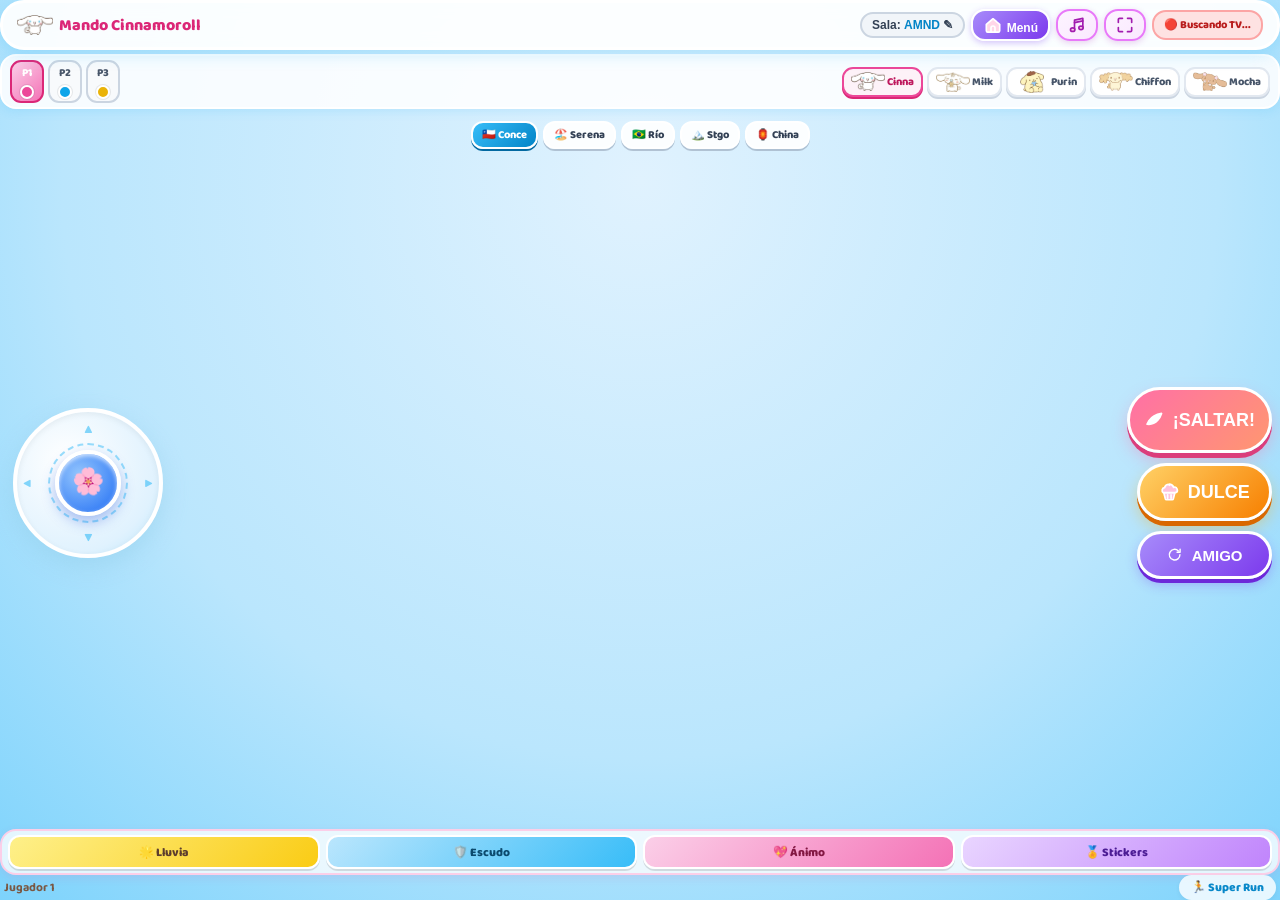
==== controller.html @ 6ce541fe "feat(v37): beach & spa rooms + combinable kitchen recipes in Cinnamoroll World, 3-player flight co-o" ====
<!DOCTYPE html>
<html lang="es">
<head>
  <meta charset="UTF-8" />
  <meta name="viewport" content="width=device-width, initial-scale=1.0, maximum-scale=1.0, user-scalable=no, viewport-fit=cover" />
  <meta name="apple-mobile-web-app-capable" content="yes" />
  <meta name="apple-mobile-web-app-status-bar-style" content="black-translucent" />
  <meta name="theme-color" content="#b3e5fc" />
  <title>Mando Cinnamoroll · Cinnamoroll Land</title>
  <link rel="preconnect" href="https://fonts.googleapis.com" />
  <link rel="preconnect" href="https://fonts.gstatic.com" crossorigin />
  <link href="https://fonts.googleapis.com/css2?family=Baloo+2:wght@600;700;800&family=Nunito:wght@700;800;900&display=swap" rel="stylesheet" />
  <style>
    * {
      box-sizing: border-box;
      margin: 0; padding: 0;
      user-select: none;
      -webkit-user-select: none;
      -webkit-touch-callout: none;
      -webkit-tap-highlight-color: transparent;
    }
    html, body {
      width: 100%; height: 100%;
      overflow: hidden;
      background: radial-gradient(circle at 50% 20%, #e0f2fe 0%, #bae6fd 60%, #7dd3fc 100%);
      font-family: "Baloo 2", "Nunito", system-ui, sans-serif;
      touch-action: none;
    }
    .controller-container {
      width: 100%; height: 100%;
      display: flex; flex-direction: column;
      justify-content: space-between;
      padding: env(safe-area-inset-top, 8px) env(safe-area-inset-right, 12px) env(safe-area-inset-bottom, 8px) env(safe-area-inset-left, 12px);
    }

    /* Header */
    .controller-header {
      display: flex; justify-content: space-between; align-items: center;
      background: rgba(255, 255, 255, 0.92);
      border: 3px solid #ffffff; border-radius: 24px;
      padding: 6px 14px;
      box-shadow: 0 4px 16px rgba(56, 189, 248, 0.25);
      backdrop-filter: blur(8px);
      z-index: 10;
    }
    .brand-title {
      font-size: 16px; font-weight: 800; color: #db2777;
      display: flex; align-items: center; gap: 6px;
    }
    .header-actions {
      display: flex; align-items: center; gap: 6px;
    }
    .room-badge-btn {
      background: #f1f5f9; border: 2px solid #cbd5e1; border-radius: 14px;
      padding: 4px 10px; font-size: 12px; font-weight: 800; color: #334155;
      cursor: pointer;
    }
    .room-badge-btn strong { color: #0284c7; }
    .btn-nav-home {
      background: linear-gradient(135deg, #a78bfa 0%, #7c3aed 100%);
      border: 2px solid #ffffff; border-radius: 14px;
      padding: 4px 10px; font-size: 12px; font-weight: 800; color: #ffffff;
      box-shadow: 0 2px 6px rgba(124, 58, 237, 0.3);
      cursor: pointer;
    }
    .btn-nav-home:active { transform: scale(0.95); }
    .btn-nav-fullscreen {
      background: linear-gradient(135deg, #fdf4ff 0%, #fae8ff 100%);
      border: 2px solid #e879f9; border-radius: 14px;
      padding: 4px 9px; font-size: 13px; font-weight: 800; color: #a21caf;
      box-shadow: 0 2px 6px rgba(162, 28, 175, 0.2);
      cursor: pointer; display: flex; align-items: center; justify-content: center;
      transition: transform 0.1s;
    }
    .btn-nav-fullscreen:active { transform: scale(0.95); }
    .btn-nav-fullscreen.active-fullscreen {
      background: linear-gradient(135deg, #dcfce7 0%, #bbf7d0 100%);
      border-color: #86efac; color: #15803d;
      box-shadow: 0 2px 6px rgba(22, 101, 52, 0.2);
    }
    .status-badge {
      font-size: 11px; font-weight: 800; border-radius: 14px;
      padding: 4px 10px; display: flex; align-items: center; gap: 4px;
      cursor: pointer;
    }
    .status-badge.connected {
      background: #dcfce7; color: #15803d; border: 2px solid #86efac;
    }
    .status-badge.connecting {
      background: #fef9c3; color: #854d0e; border: 2px solid #fde047;
    }

    @media (max-width: 520px) {
      .controller-header { padding: 4px 8px; border-radius: 18px; }
      .brand-title { font-size: 13px; }
      .brand-title .brand-long-name { display: none; }
      .header-actions { gap: 4px; }
      .room-badge-btn { padding: 3px 6px; font-size: 11px; }
      .btn-nav-home { padding: 3px 7px; font-size: 11px; }
      .btn-nav-fullscreen { padding: 3px 8px; font-size: 13px; }
      .status-badge { padding: 3px 7px; font-size: 10px; }
    }
    .status-badge.disconnected {
      background: #fee2e2; color: #b91c1c; border: 2px solid #fca5a5;
    }

    /* Escenario Dinámico */
    .gamepad-dynamic-stage {
      flex: 1;
      position: relative;
      width: 100%;
      margin: 8px 0;
      display: flex; justify-content: center; align-items: center;
      overflow: hidden;
    }

    /* 1. MODO ACCIÓN (Joystick + Botones) */
    .layout-action {
      width: 100%; height: 100%;
      display: flex; justify-content: space-between; align-items: center;
      padding: 0 10px;
    }
    .joystick-zone {
      width: 160px; height: 160px;
      position: relative;
      display: flex; justify-content: center; align-items: center;
      touch-action: none;
    }
    .joystick-base {
      width: 150px; height: 150px;
      border-radius: 50%;
      background: radial-gradient(circle at 35% 35%, #ffffff 0%, #e0f2fe 70%, #bae6fd 100%);
      border: 4px solid #ffffff;
      box-shadow: 0 8px 24px rgba(142, 202, 230, 0.45), inset 0 2px 6px rgba(0,0,0,0.06);
      position: relative;
      display: flex; justify-content: center; align-items: center;
    }
    .joystick-guide-ring {
      width: 80px; height: 80px;
      border-radius: 50%;
      border: 2px dashed rgba(56, 189, 248, 0.5);
      position: absolute; pointer-events: none;
    }
    .joystick-arrows-hint {
      position: absolute; inset: 6px;
      pointer-events: none; display: flex;
      justify-content: space-between; align-items: center;
      font-size: 14px; color: #38bdf8; opacity: 0.6;
    }
    .joystick-arrows-hint.vertical { flex-direction: column; }
    .joystick-knob {
      width: 66px; height: 66px;
      border-radius: 50%;
      background: radial-gradient(circle at 35% 35%, #93c5fd 0%, #3b82f6 75%, #1d4ed8 100%);
      border: 4px solid #ffffff;
      box-shadow: 0 6px 14px rgba(29, 78, 216, 0.35), inset 0 2px 4px rgba(255,255,255,0.7);
      display: flex; justify-content: center; align-items: center;
      font-size: 26px; color: #ffffff;
      position: absolute;
      transform: translate(0px, 0px);
      pointer-events: none;
      will-change: transform;
    }
    .joystick-knob.active {
      box-shadow: 0 2px 6px rgba(29, 78, 216, 0.5), inset 0 1px 3px rgba(255,255,255,0.9);
      background: radial-gradient(circle at 35% 35%, #60a5fa 0%, #2563eb 80%, #1e40af 100%);
    }

    /* Botones de acción */
    .action-buttons-cluster {
      display: flex; flex-direction: column;
      gap: 10px; align-items: flex-end;
    }
    .btn-action-hero {
      width: 145px; height: 66px;
      border-radius: 33px; border: 3.5px solid #ffffff;
      display: flex; align-items: center; justify-content: center;
      gap: 8px; font-size: 18px; font-weight: 800; color: #ffffff;
      cursor: pointer; touch-action: none;
      transition: transform 0.06s;
    }
    .btn-action-hero:active, .btn-action-hero.pressed {
      transform: scale(0.93) translateY(3px);
    }
    .btn-jump-action {
      background: linear-gradient(135deg, #ff70a6 0%, #ff9770 100%);
      box-shadow: 0 5px 0 #db3e7c, 0 8px 16px rgba(255, 112, 166, 0.35);
    }
    .btn-jump-action:active, .btn-jump-action.pressed {
      box-shadow: 0 1px 0 #db3e7c;
    }
    .btn-treat-action {
      background: linear-gradient(135deg, #ffd166 0%, #f77f00 100%);
      box-shadow: 0 5px 0 #d96800, 0 8px 16px rgba(255, 170, 0, 0.35);
      width: 135px; height: 58px;
    }
    .btn-treat-action:active, .btn-treat-action.pressed {
      box-shadow: 0 1px 0 #d96800;
    }
    .btn-switch-hero-action {
      background: linear-gradient(135deg, #a78bfa 0%, #7c3aed 100%);
      box-shadow: 0 4px 0 #6d28d9, 0 6px 12px rgba(124, 58, 237, 0.3);
      width: 135px; height: 48px; font-size: 15px;
    }
    .btn-switch-hero-action:active, .btn-switch-hero-action.pressed {
      box-shadow: 0 1px 0 #6d28d9;
    }

    /* 2. MODO MATEMÁTICAS */
    .layout-math {
      width: 100%; height: 100%;
      display: flex; flex-direction: column;
      justify-content: space-around; align-items: center;
      gap: 8px;
    }
    .math-companion-header {
      background: rgba(255, 255, 255, 0.95);
      border: 3px solid #ffb6d2; border-radius: 20px;
      padding: 6px 18px; text-align: center;
      box-shadow: 0 4px 12px rgba(232, 103, 159, 0.2);
      width: 100%; max-width: 380px;
    }
    .math-companion-q {
      font-size: 18px; font-weight: 800; color: #5d4037;
    }
    .math-companion-hint {
      font-size: 12px; font-weight: 700; color: #db2777;
    }
    .math-companion-grid {
      display: flex; gap: 14px; justify-content: center;
      width: 100%; max-width: 420px;
    }
    .btn-math-remote {
      flex: 1; max-width: 110px; height: 96px;
      background: #ffffff; border: 4px solid #b3e5fc; border-radius: 24px;
      display: flex; flex-direction: column; align-items: center; justify-content: center;
      cursor: pointer; touch-action: none;
      box-shadow: 0 6px 0 #81d4fa, 0 8px 16px rgba(129, 212, 250, 0.3);
      transition: transform 0.08s, background-color 0.15s, border-color 0.15s;
    }
    .btn-math-remote:active, .btn-math-remote.pressed {
      transform: scale(0.93) translateY(4px);
      box-shadow: 0 1px 0 #81d4fa;
      background: #e0f2fe;
    }
    .math-remote-num {
      font-size: 40px; font-weight: 800; color: #0288d1; line-height: 1;
    }
    .math-remote-icon {
      font-size: 16px; margin-top: 2px;
    }

    /* 3. MODO HUB */
    .layout-hub {
      width: 100%; height: 100%;
      display: flex; flex-direction: column; justify-content: center; align-items: center;
      gap: 10px;
    }
    .hub-companion-title {
      font-size: 16px; font-weight: 800; color: #47689e; text-align: center;
    }
    .hub-companion-grid {
      display: grid; grid-template-columns: repeat(4, 1fr);
      gap: 8px; width: 100%; max-width: 440px;
    }
    .btn-hub-remote {
      background: #ffffff; border: 2.5px solid #cbd5e1; border-radius: 16px;
      padding: 8px 4px; display: flex; flex-direction: column; align-items: center; justify-content: center;
      gap: 4px; cursor: pointer; box-shadow: 0 3px 0 #94a3b8;
      transition: transform 0.08s;
    }
    .btn-hub-remote:active {
      transform: translateY(2px); box-shadow: 0 1px 0 #94a3b8;
    }
    .btn-hub-remote { padding: 6px 6px 8px; border: 3px solid #ffffff; border-radius: 20px; box-shadow: 0 4px 0 rgba(107,143,199,0.35), 0 8px 16px rgba(75,95,143,0.12); }
    .btn-hub-remote:active { box-shadow: 0 1px 0 rgba(107,143,199,0.35); }
    .hub-pic {
      position: relative; width: 100%; aspect-ratio: 16 / 10; border-radius: 14px;
      background: radial-gradient(rgba(255,255,255,0.45) 2px, transparent 2.5px) 0 0 / 14px 14px, var(--g);
      display: flex; align-items: flex-end; justify-content: center; overflow: hidden;
    }
    .hub-art { height: 86%; width: auto; max-width: 92%; object-fit: contain; filter: drop-shadow(0 4px 5px rgba(75,95,143,0.22)); }
    .hub-art-photo { height: 78%; margin-bottom: 8%; border-radius: 8px; border: 3px solid #fff; transform: rotate(-4deg); }
    .hub-badge {
      position: absolute; top: 5px; left: 5px; font-size: 18px; color: #5c3d2e;
      background: rgba(255,255,255,0.92); border-radius: 50%; padding: 4px; box-sizing: content-box;
    }
    .btn-hub-remote .hub-lbl { font-size: 15px; font-weight: 800; color: #47689e; line-height: 1.1; }
    .aw-remote-strip { gap: 10px !important; justify-content: center; }
    .aw-remote-btn {
      width: 58px; height: 58px; border-radius: 50%;
      border: 4px solid #ffffff; background: radial-gradient(circle at 35% 30%, #ffffff, #e0f2fe);
      color: #5c3d2e; font-size: 30px; display: flex; align-items: center; justify-content: center;
      box-shadow: 0 4px 0 rgba(107,143,199,0.4); cursor: pointer;
    }
    .aw-remote-btn:active { transform: translateY(3px); box-shadow: 0 1px 0 rgba(107,143,199,0.4); }
    .aw-remote-btn[data-av-custom] { background: radial-gradient(circle at 35% 30%, #ffffff, #ffd0e6); }
    .aw-remote-btn[data-av-decor] { background: radial-gradient(circle at 35% 30%, #ffffff, #ffe7a8); }
    .hero-pick-img { height: 22px; width: 34px; object-fit: contain; vertical-align: middle; }
    .slot-dot { display: block; width: 14px; height: 14px; border-radius: 50%; margin: 3px auto 0; border: 2px solid #fff; box-shadow: 0 0 0 1px rgba(0,0,0,0.08); }
    .btn-player-slot[data-slot="1"] .slot-dot { background: #ec4899; }
    .btn-player-slot[data-slot="2"] .slot-dot { background: #0ea5e9; }
    .btn-player-slot[data-slot="3"] .slot-dot { background: #eab308; }
    .layout-hub { padding: 0 12px; }
    .brand-mascot { width: 36px; height: 20px; object-fit: contain; vertical-align: middle; }
    .btn-action-hero .ci { font-size: 1.15em; }
    .btn-nav-home .ci, .btn-nav-fullscreen .ci { font-size: 20px; vertical-align: -3px; }

    /* 4. MODO MEMORICE */
    .layout-memory {
      width: 100%; height: 100%;
      display: flex; flex-direction: column; justify-content: space-around; align-items: center;
      gap: 8px;
    }
    .memory-companion-header {
      background: rgba(255, 255, 255, 0.95);
      border: 3px solid #fbcfe8; border-radius: 18px;
      padding: 4px 16px; text-align: center;
      font-size: 14px; font-weight: 800; color: #db2777;
    }
    .memory-remote-grid {
      display: grid; grid-template-columns: repeat(4, 1fr);
      gap: 8px; width: 100%; max-width: 420px;
    }
    .btn-memory-card {
      background: linear-gradient(135deg, #ffffff 0%, #fdf2f8 100%);
      border: 3px solid #f472b6; border-radius: 16px;
      height: 64px; display: flex; flex-direction: column;
      align-items: center; justify-content: center;
      box-shadow: 0 4px 0 #ec4899; cursor: pointer;
      font-size: 18px; font-weight: 800; color: #db2777;
      transition: transform 0.08s;
    }
    .btn-memory-card:active {
      transform: translateY(3px); box-shadow: 0 1px 0 #ec4899;
      background: #fce7f3;
    }
    .btn-memory-restart {
      background: linear-gradient(135deg, #38bdf8 0%, #0284c7 100%);
      border: 2px solid #ffffff; border-radius: 16px;
      padding: 8px 20px; font-size: 14px; font-weight: 800; color: #ffffff;
      box-shadow: 0 3px 0 #0369a1; cursor: pointer;
    }

    /* 5. MODO PUZZLE & DIBUJO & ESCRITURA */
    .layout-panel-actions {
      width: 100%; height: 100%;
      display: flex; flex-direction: column; justify-content: center; align-items: center;
      gap: 12px;
    }
    .panel-companion-header {
      background: rgba(255, 255, 255, 0.95);
      border: 3px solid #e2e8f0; border-radius: 18px;
      padding: 6px 18px; font-size: 15px; font-weight: 800; color: #475569;
      text-align: center; max-width: 380px; width: 100%;
    }
    .panel-buttons-col {
      display: flex; flex-direction: column; gap: 10px;
      width: 100%; max-width: 360px;
    }
    .btn-panel-action {
      height: 58px; border-radius: 20px; border: 3px solid #ffffff;
      display: flex; align-items: center; justify-content: center;
      gap: 8px; font-size: 17px; font-weight: 800; color: #ffffff;
      cursor: pointer; box-shadow: 0 4px 12px rgba(0,0,0,0.15);
      transition: transform 0.08s;
    }
    .btn-panel-action:active { transform: translateY(3px); }
    .btn-panel-primary {
      background: linear-gradient(135deg, #f472b6 0%, #ec4899 100%);
      box-shadow: 0 4px 0 #be185d;
    }
    .btn-panel-secondary {
      background: linear-gradient(135deg, #38bdf8 0%, #0284c7 100%);
      box-shadow: 0 4px 0 #0369a1;
    }
    .btn-panel-amber {
      background: linear-gradient(135deg, #fbbf24 0%, #f59e0b 100%);
      box-shadow: 0 4px 0 #b45309;
    }

    /* Paleta de colores para Dibujo */
    .color-chips-row {
      display: grid; grid-template-columns: repeat(5, 1fr);
      gap: 8px; width: 100%; max-width: 360px;
    }
    .color-chip-btn {
      height: 48px; border-radius: 14px; border: 3px solid #ffffff;
      box-shadow: 0 4px 0 rgba(0,0,0,0.18); cursor: pointer;
      display: flex; align-items: center; justify-content: center;
      font-size: 18px; transition: transform 0.08s;
    }
    .color-chip-btn:active { transform: translateY(2px); box-shadow: 0 1px 0 rgba(0,0,0,0.18); }

    .color-tools-row {
      display: flex; gap: 8px; justify-content: center; width: 100%; max-width: 360px; margin-top: 4px;
    }
    .btn-color-tool {
      flex: 1; height: 42px; border-radius: 14px; border: 2.5px solid #ffffff;
      background: #ffffff; color: #475569; font-size: 13px; font-weight: 800;
      display: flex; align-items: center; justify-content: center; gap: 4px;
      cursor: pointer; box-shadow: 0 3px 0 #cbd5e1; transition: transform 0.08s;
    }
    .btn-color-tool:active { transform: translateY(2px); box-shadow: 0 1px 0 #cbd5e1; }
    .btn-color-tool.active {
      background: #fdf2f8; border-color: #ec4899; color: #db2777; box-shadow: 0 3px 0 #be185d;
    }
    .panel-btn-row {
      display: flex; gap: 8px; width: 100%;
    }
    .panel-btn-row .btn-panel-action {
      flex: 1; height: 50px; font-size: 15px;
    }

    /* Modal de Código de Sala */
    .room-modal-backdrop {
      position: fixed; inset: 0; background: rgba(15, 23, 42, 0.75);
      backdrop-filter: blur(6px); z-index: 100;
      display: flex; align-items: center; justify-content: center;
      padding: 16px;
    }
    .room-modal-card {
      background: #ffffff; border-radius: 28px; border: 4px solid #bae6fd;
      padding: 24px 20px; width: 100%; max-width: 340px; text-align: center;
      box-shadow: 0 16px 36px rgba(14, 165, 233, 0.25);
    }
    .room-modal-title { font-size: 20px; font-weight: 800; color: #0284c7; margin-bottom: 6px; }
    .room-modal-desc { font-size: 13px; font-weight: 700; color: #64748b; margin-bottom: 16px; }
    .room-modal-input {
      width: 100%; height: 56px; border-radius: 18px; border: 3px solid #38bdf8;
      font-size: 28px; font-weight: 900; text-align: center; letter-spacing: 6px;
      color: #0284c7; text-transform: uppercase; margin-bottom: 16px;
      outline: none; font-family: inherit;
    }
    .room-modal-input:focus { border-color: #ec4899; }
    .btn-room-modal-connect {
      width: 100%; height: 52px; border-radius: 22px; border: 3px solid #ffffff;
      background: linear-gradient(135deg, #38bdf8 0%, #0284c7 100%);
      color: #ffffff; font-size: 17px; font-weight: 800; cursor: pointer;
      box-shadow: 0 4px 0 #0369a1;
    }
    .btn-room-modal-connect:active { transform: translateY(2px); box-shadow: 0 2px 0 #0369a1; }

    /* Footer */
    .controller-footer {
      display: flex; justify-content: space-between; align-items: center;
      font-size: 12px; font-weight: 700; color: #7a523a;
      opacity: 0.95; padding: 0 4px;
    }
    .footer-game-label {
      background: rgba(255, 255, 255, 0.85); border-radius: 999px;
      padding: 3px 12px; font-weight: 800; color: #0284c7;
      box-shadow: 0 2px 6px rgba(0,0,0,0.06);
    }

    /* Barra de Ayuda Cooperativa Asimétrica (TV + Celular) */
    .coop-power-bar {
      display: flex;
      align-items: center;
      justify-content: center;
      gap: 6px;
      padding: 4px 6px;
      background: rgba(255, 255, 255, 0.78);
      border: 2px solid #fbcfe8;
      border-radius: 16px;
      box-shadow: 0 3px 10px rgba(236, 72, 153, 0.12);
    }
    .btn-coop-power {
      flex: 1;
      height: 34px;
      border-radius: 12px;
      border: 2px solid #ffffff;
      font-family: inherit;
      font-size: 12px;
      font-weight: 800;
      color: #5c3d2e;
      cursor: pointer;
      display: flex;
      align-items: center;
      justify-content: center;
      gap: 4px;
      box-shadow: 0 2px 0 rgba(0,0,0,0.12);
      transition: transform 0.12s;
    }
    .btn-coop-power:active {
      transform: scale(0.94);
    }
    .btn-coop-stars { background: linear-gradient(135deg, #fef08a 0%, #facc15 100%); }
    .btn-coop-shield { background: linear-gradient(135deg, #bae6fd 0%, #38bdf8 100%); color: #0c4a6e; }
    .btn-coop-cheer { background: linear-gradient(135deg, #fbcfe8 0%, #f472b6 100%); color: #831843; }
    .btn-coop-passport { background: linear-gradient(135deg, #e9d5ff 0%, #c084fc 100%); color: #4c1d95; }

    /* Barra Superior Multijugador (P1 / P2 / P3) y Selector Directo de Personajes */
    .multiplayer-top-strip {
      display: flex;
      align-items: center;
      justify-content: space-between;
      gap: 6px;
      padding: 4px 8px;
      margin-top: 4px;
      background: rgba(255, 255, 255, 0.88);
      border: 2px solid #ffffff;
      border-radius: 16px;
      box-shadow: 0 3px 10px rgba(56, 189, 248, 0.16);
      z-index: 9;
    }
    .player-slot-group, .hero-quick-group {
      display: flex;
      align-items: center;
      gap: 4px;
    }
    .btn-player-slot {
      border: 2px solid #cbd5e1;
      background: #f8fafc;
      color: #475569;
      border-radius: 11px;
      padding: 2px 8px;
      font-family: inherit;
      font-size: 11px;
      font-weight: 900;
      cursor: pointer;
      transition: transform 0.08s, background 0.15s;
    }
    .btn-player-slot.active[data-slot="1"] {
      background: linear-gradient(135deg, #fbcfe8 0%, #f472b6 100%);
      border-color: #db2777;
      color: #ffffff;
    }
    .btn-player-slot.active[data-slot="2"] {
      background: linear-gradient(135deg, #bae6fd 0%, #0284c7 100%);
      border-color: #0369a1;
      color: #ffffff;
    }
    .btn-player-slot.active[data-slot="3"] {
      background: linear-gradient(135deg, #fef08a 0%, #eab308 100%);
      border-color: #a16207;
      color: #422006;
    }
    .btn-hero-pick {
      border: 2px solid #e2e8f0;
      background: #ffffff;
      border-radius: 11px;
      padding: 2px 7px;
      font-family: inherit;
      font-size: 11px;
      font-weight: 800;
      color: #475569;
      cursor: pointer;
      display: flex;
      align-items: center;
      gap: 2px;
      box-shadow: 0 2px 0 #cbd5e1;
    }
    .btn-hero-pick.active {
      background: #fdf2f8;
      border-color: #ec4899;
      color: #be185d;
      box-shadow: 0 2px 0 #db2777;
    }
    .btn-hero-pick:active, .btn-player-slot:active {
      transform: scale(0.93);
    }

    /* Píldoras compactas para Ciudades, Modos, Niveles y Piezas */
    .remote-mini-pills {
      display: flex;
      flex-wrap: wrap;
      justify-content: center;
      gap: 5px;
      width: 100%;
      max-width: 440px;
    }
    .btn-mini-pill {
      border: 2px solid #ffffff;
      background: rgba(255, 255, 255, 0.92);
      color: #334155;
      border-radius: 12px;
      padding: 3px 9px;
      font-family: inherit;
      font-size: 11px;
      font-weight: 800;
      cursor: pointer;
      box-shadow: 0 2px 0 rgba(148, 163, 184, 0.6);
      transition: transform 0.08s;
    }
    .btn-mini-pill.active {
      background: linear-gradient(135deg, #38bdf8 0%, #0284c7 100%);
      color: #ffffff;
      box-shadow: 0 2px 0 #0369a1;
    }
    .btn-mini-pill:active {
      transform: translateY(1px) scale(0.95);
    }

    /* Touchpad Remoto para Pintar y Trazar en la TV */
    .remote-touchpad-surface {
      width: 100%;
      max-width: 380px;
      height: 112px;
      background: linear-gradient(180deg, #ffffff 0%, #f8fafc 100%);
      border: 3px dashed #38bdf8;
      border-radius: 18px;
      position: relative;
      display: flex;
      align-items: center;
      justify-content: center;
      overflow: hidden;
      touch-action: none;
      box-shadow: inset 0 2px 8px rgba(56, 189, 248, 0.15);
      cursor: crosshair;
    }
    .remote-touchpad-hint {
      font-size: 12px;
      font-weight: 800;
      color: #64748b;
      pointer-events: none;
      text-align: center;
      padding: 0 10px;
    }
    .remote-touchpad-dot {
      width: 18px;
      height: 18px;
      border-radius: 50%;
      background: #ec4899;
      border: 2.5px solid #ffffff;
      box-shadow: 0 2px 6px rgba(236, 72, 153, 0.5);
      position: absolute;
      pointer-events: none;
      transform: translate(-50%, -50%);
      display: none;
    }

    /* Teclado compacto A-Z para Palabras Mágicas */
    .remote-az-grid {
      display: grid;
      grid-template-columns: repeat(9, 1fr);
      gap: 3px;
      width: 100%;
      max-width: 410px;
    }
    .btn-az-key {
      height: 28px;
      border-radius: 8px;
      border: 1.5px solid #cbd5e1;
      background: #ffffff;
      font-family: inherit;
      font-size: 12px;
      font-weight: 900;
      color: #0284c7;
      cursor: pointer;
      box-shadow: 0 2px 0 #94a3b8;
    }
    .btn-az-key:active {
      transform: translateY(1px);
      background: #e0f2fe;
    }

    /* Teclado grande para escribir el nombre del jugador */
    .name-remote-title { font-size: 16px; font-weight: 900; color: #db2777; text-align: center; }
    .name-az-grid .btn-az-key { height: 44px; font-size: 19px; border-radius: 10px; }

    .hidden { display: none !important; }
  </style>
</head>
<body>
  <div class="controller-container">
    <!-- Header Universal -->
    <header class="controller-header">
      <div class="brand-title"><img class="brand-mascot" src="cinnamoroll_sprite.png" alt="" width="36" height="20" /> <span class="brand-long-name">Mando Cinnamoroll</span></div>
      <div class="header-actions">
        <button id="btnRoomBadge" class="room-badge-btn" title="Toca para cambiar código">
          Sala: <strong id="headerRoomText">----</strong> ✎
        </button>
        <button id="btnRemoteHome" class="btn-nav-home" aria-label="Ir al Menú"><i class="ci" data-icon="home"></i> Menú</button>
        <button id="btnRemoteMusic" class="btn-nav-fullscreen" title="Música Sí/No" aria-label="Música"><i class="ci" data-icon="music"></i></button>
        <button id="btnRemoteFullscreen" class="btn-nav-fullscreen" title="Pantalla Completa" aria-label="Pantalla Completa"><i class="ci" data-icon="expand"></i></button>
        <div id="connStatus" class="status-badge connecting" title="Toca para reconectar">🟡 Conectando...</div>
      </div>
    </header>

    <!-- Barra Universal de Jugador (Hasta 3 Players Simultáneos) y Personaje Sanrio -->
    <div class="multiplayer-top-strip" id="playerHeroTopBar">
      <div class="player-slot-group" title="Elige qué jugador eres (1 a 3 Jugadores)">
        <button class="btn-player-slot active" data-slot="1">P1<i class="slot-dot"></i></button>
        <button class="btn-player-slot" data-slot="2">P2<i class="slot-dot"></i></button>
        <button class="btn-player-slot" data-slot="3">P3<i class="slot-dot"></i></button>
      </div>
      <div class="hero-quick-group" id="globalHeroPickerGroup" title="Elige tu personaje en la Tele">
        <button class="btn-hero-pick active" data-hero="cinna"><img class="hero-pick-img" src="cinnamoroll_sprite.png" alt="" /><span>Cinna</span></button>
        <button class="btn-hero-pick" data-hero="milk"><img class="hero-pick-img" src="assets/milk_teddy.png" alt="" /><span>Milk</span></button>
        <button class="btn-hero-pick" data-hero="purin"><img class="hero-pick-img" src="assets/pompompurin.png" alt="" /><span>Purin</span></button>
        <button class="btn-hero-pick" data-hero="chiffon"><img class="hero-pick-img" src="assets/chiffon.png" alt="" /><span>Chiffon</span></button>
        <button class="btn-hero-pick" data-hero="mocha"><img class="hero-pick-img" src="assets/mocha.png" alt="" /><span>Mocha</span></button>
      </div>
    </div>

    <!-- Escenario Dinámico Según el Juego Activo en TV/PC -->
    <main class="gamepad-dynamic-stage" id="gamepadStage">
      <!-- 1. MODO ACCIÓN / RUN / FLIGHT / DOOM / AVATAR WORLD (Palanca Analógica Diagonales + Ciudades / Casa) -->
      <div id="layoutAction" class="layout-action" style="flex-direction: column; justify-content: space-between; padding: 4px 8px;">
        <!-- Selector directo de Ciudad (visible en Super Run) -->
        <div class="remote-mini-pills" id="actionCityStrip">
          <button class="btn-mini-pill active" data-city="0">🇨🇱 Conce</button>
          <button class="btn-mini-pill" data-city="1">🏖️ Serena</button>
          <button class="btn-mini-pill" data-city="2">🇧🇷 Río</button>
          <button class="btn-mini-pill" data-city="3">🏔️ Stgo</button>
          <button class="btn-mini-pill" data-city="4">🏮 China</button>
        </div>

        <!-- Controles remotos de Cinnamoroll World: Casa de Sueños (Habitaciones + Vestidor + Decoración + Luz) -->
        <div class="remote-mini-pills hidden aw-remote-strip" id="avatarActionStrip">
          <button class="aw-remote-btn" data-av-step="-1" aria-label="Cuarto anterior"><i class="ci" data-icon="arrow-left"></i></button>
          <button class="aw-remote-btn" data-av-custom="outfit" aria-label="Cambiar ropa"><i class="ci" data-icon="hanger"></i></button>
          <button class="aw-remote-btn" data-av-custom="hat" aria-label="Cambiar gorro"><i class="ci" data-icon="star"></i></button>
          <button class="aw-remote-btn" data-av-custom="glasses" aria-label="Cambiar lentes"><i class="ci" data-icon="eye"></i></button>
          <button class="aw-remote-btn" data-av-custom="prop" aria-label="Cambiar accesorio"><i class="ci" data-icon="wand"></i></button>
          <button class="aw-remote-btn" data-av-custom="expr" aria-label="Cambiar carita"><i class="ci" data-icon="heart"></i></button>
          <button class="aw-remote-btn" data-av-decor="random" aria-label="Sacar un juguete"><i class="ci" data-icon="toybox"></i></button>
          <button class="aw-remote-btn" id="btnRemoteAvatarLight" aria-label="Cambiar luz del día"><i class="ci" data-icon="spark"></i></button>
          <button class="aw-remote-btn" data-av-step="1" aria-label="Cuarto siguiente"><i class="ci" data-icon="arrow-right"></i></button>
        </div>

        <!-- Controles rápidos de altitud para ¡A Volar! (visible en pantalla de vuelo) -->
        <div class="remote-mini-pills hidden" id="flightActionStrip" style="max-width: 440px; gap: 8px;">
          <button class="btn-mini-pill btn-flight-altitude" id="btnRemoteFlightUp" data-btn="up" style="background: #e0f2fe; color: #0288d1; border-color: #7dd3fc; font-weight: 800; font-size: 15px; padding: 6px 18px;">▲ SUBIR ALTO</button>
          <button class="btn-mini-pill btn-flight-altitude" id="btnRemoteFlightDown" data-btn="down" style="background: #e0f2fe; color: #0288d1; border-color: #7dd3fc; font-weight: 800; font-size: 15px; padding: 6px 18px;">▼ BAJAR SUAVE</button>
          <button class="btn-mini-pill" id="btnRemoteFlightSpin" data-btn="jump" style="background: #fdf2f8; color: #db2777; border-color: #f472b6;">✨ Pirueta</button>
        </div>

        <div style="width: 100%; flex: 1; display: flex; justify-content: space-between; align-items: center;">
          <div class="joystick-zone" id="joystickZone">
            <div class="joystick-base" id="joystickBase">
              <div class="joystick-guide-ring"></div>
              <div class="joystick-arrows-hint"><span>◀</span><span>▶</span></div>
              <div class="joystick-arrows-hint vertical"><span>▲</span><span>▼</span></div>
              <div class="joystick-knob" id="joystickKnob">🌸</div>
            </div>
          </div>

          <div class="action-buttons-cluster">
            <button class="btn-action-hero btn-jump-action" id="btnJumpAction" data-btn="jump" aria-label="Saltar">
              <i class="ci" data-icon="wing"></i> <span id="labelJump">¡SALTAR!</span>
            </button>
            <button class="btn-action-hero btn-treat-action" id="btnTreatAction" data-btn="treat" aria-label="Dulce">
              <i class="ci" data-icon="cupcake"></i> <span id="labelTreat">DULCE</span>
            </button>
            <button class="btn-action-hero btn-switch-hero-action" id="btnSwitchHeroAction" aria-label="Cambiar Amigo">
              <i class="ci" data-icon="refresh"></i> <span>AMIGO</span>
            </button>
          </div>
        </div>
      </div>

      <!-- 2. MODO PASTELERÍA DE NÚMEROS (Keypad Inteligente + Edad + Operación + Contar) -->
      <div id="layoutMath" class="layout-math hidden">
        <div class="remote-mini-pills" id="mathConfigStrip">
          <button class="btn-mini-pill active" data-math-tier="5-6">🍼 5-6</button>
          <button class="btn-mini-pill" data-math-tier="6-7">🎒 6-7</button>
          <button class="btn-mini-pill" data-math-tier="7-8">🚀 7-8</button>
          <button class="btn-mini-pill active" data-math-mode="add">➕</button>
          <button class="btn-mini-pill" data-math-mode="sub">➖</button>
          <button class="btn-mini-pill" data-math-mode="mult">✖️</button>
          <button class="btn-mini-pill" data-math-mode="mix">🎲</button>
          <button class="btn-mini-pill" id="btnRemoteMathCount" style="background: #fdf2f8; color: #db2777; border-color: #f472b6;">👆 Contar Dulce</button>
        </div>
        <div class="math-companion-header">
          <div class="math-companion-q" id="mathRemoteQuestion">¿Cuánto es...? 🧁</div>
          <div class="math-companion-hint">👆 Toca el número correcto en tu celular:</div>
        </div>
        <div class="math-companion-grid" id="mathRemoteGrid">
          <!-- Botones de opciones generados dinámicamente -->
        </div>
      </div>

      <!-- 3. MODO HUB (Selector de Juegos a Distancia) -->
      <div id="layoutHub" class="layout-hub hidden">
        <div class="hub-companion-title">Elige un juego para la tele</div>
        <div class="hub-companion-grid" style="grid-template-columns: repeat(3, 1fr);">
          <button class="btn-hub-remote" data-screen="avatar" style="--g:linear-gradient(135deg,#ffe4f1,#e9d5ff)"><span class="hub-pic"><canvas class="hub-art" id="remoteAvatarCard" width="360" height="180"></canvas><i class="ci hub-badge" data-icon="house"></i></span><span class="hub-lbl">Casa</span></button>
          <button class="btn-hub-remote" data-screen="platformer" style="--g:linear-gradient(135deg,#e0fbe9,#8be6ae)"><span class="hub-pic"><img class="hub-art" src="cinnamoroll_sprite.png" alt="" loading="lazy" /><i class="ci hub-badge" data-icon="flag"></i></span><span class="hub-lbl">Run</span></button>
          <button class="btn-hub-remote" data-screen="flight" style="--g:linear-gradient(135deg,#d6ecff,#8ec2ff)"><span class="hub-pic"><img class="hub-art" src="assets/cinnamoroll_fly.png" alt="" loading="lazy" /><i class="ci hub-badge" data-icon="wing"></i></span><span class="hub-lbl">Volar</span></button>
          <button class="btn-hub-remote" data-screen="math" style="--g:linear-gradient(135deg,#ffe9f2,#ffb8d6)"><span class="hub-pic"><img class="hub-art" src="assets/milk_teddy.png" alt="" loading="lazy" /><i class="ci hub-badge" data-icon="cupcake"></i></span><span class="hub-lbl">Números</span></button>
          <button class="btn-hub-remote" data-screen="coloring" style="--g:linear-gradient(135deg,#fff6d1,#ffd76a)"><span class="hub-pic"><img class="hub-art" src="assets/chiffon.png" alt="" loading="lazy" /><i class="ci hub-badge" data-icon="brush"></i></span><span class="hub-lbl">Dibujo</span></button>
          <button class="btn-hub-remote" data-screen="memory" style="--g:linear-gradient(135deg,#ece4ff,#bfa9ff)"><span class="hub-pic"><img class="hub-art" src="assets/pompompurin_hq.png" alt="" loading="lazy" /><i class="ci hub-badge" data-icon="cards"></i></span><span class="hub-lbl">Memoria</span></button>
          <button class="btn-hub-remote" data-screen="doom" style="--g:linear-gradient(135deg,#ffe7d1,#ffb27a)"><span class="hub-pic"><img class="hub-art" src="assets/milk_sitting.png" alt="" loading="lazy" /><i class="ci hub-badge" data-icon="gift"></i></span><span class="hub-lbl">Repartir</span></button>
          <button class="btn-hub-remote" data-screen="writing" style="--g:linear-gradient(135deg,#ffe0ef,#f79ac8)"><span class="hub-pic"><img class="hub-art" src="assets/mocha_hq.png" alt="" loading="lazy" /><i class="ci hub-badge" data-icon="pencil"></i></span><span class="hub-lbl">Palabras</span></button>
          <button class="btn-hub-remote" data-screen="puzzle" style="--g:linear-gradient(135deg,#dcf2ff,#7fcdf5)"><span class="hub-pic"><img class="hub-art hub-art-photo" src="assets/puzzle_milk.png" alt="" loading="lazy" /><i class="ci hub-badge" data-icon="puzzle"></i></span><span class="hub-lbl">Puzzles</span></button>
        </div>
      </div>

      <!-- 4. MODO MEMORICE DE SANRIO (Cartas Táctiles + Selector de Dificultad) -->
      <div id="layoutMemory" class="layout-memory hidden">
        <div class="remote-mini-pills" id="memoryDiffStrip">
          <button class="btn-mini-pill active" data-mem-cards="8">🌸 8 Cartas</button>
          <button class="btn-mini-pill" data-mem-cards="12">🌟 12 Cartas</button>
          <button class="btn-mini-pill" data-mem-cards="16">👑 16 Cartas</button>
          <button class="btn-mini-pill" id="btnMemoryRestart" style="background: #e0f2fe; color: #0369a1;">🔄 Reiniciar</button>
        </div>
        <div class="memory-Remote-wrap" style="width: 100%; display: flex; justify-content: center;">
          <div class="memory-remote-grid" id="memoryRemoteGrid">
            <!-- Generado dinámicamente -->
          </div>
        </div>
      </div>

      <!-- 5. MODO PUZZLE DE SANRIO (Personaje + Cantidad de Piezas + Encajar) -->
      <div id="layoutPuzzle" class="layout-panel-actions hidden" style="gap: 8px;">
        <div class="remote-mini-pills" id="puzzleDiffStrip">
          <button class="btn-mini-pill active" data-puz-pieces="6">🧩 6 Piezas</button>
          <button class="btn-mini-pill" data-puz-pieces="9">🧩 9 Piezas</button>
          <button class="btn-mini-pills btn-mini-pill" data-puz-pieces="12">🧩 12 Piezas</button>
          <button class="btn-mini-pill" data-puz-pieces="16">👑 16 Piezas</button>
        </div>
        <div class="panel-buttons-col" style="gap: 8px;">
          <button class="btn-panel-action btn-panel-primary" id="btnRemotePuzzlePlace" style="height: 56px; font-size: 18px;">
            ✨ ENCAJAR PIEZA ✨
          </button>
          <div class="panel-btn-row">
            <button class="btn-panel-action btn-panel-amber" id="btnRemotePuzzleHint">👁️ Pista Silueta</button>
            <button class="btn-panel-action btn-panel-secondary" id="btnRemotePuzzleNext">🧩 Siguiente</button>
            <button class="btn-panel-action" id="btnRemotePuzzleReset" style="background: #94a3b8; box-shadow: 0 4px 0 #64748b;">🔄 Reiniciar</button>
          </div>
        </div>
      </div>

      <!-- 6. MODO TALLER DE DIBUJO Y PINTURA (Touchpad en Vivo + Láminas + Grosor + Sellos) -->
      <div id="layoutColoring" class="layout-panel-actions hidden" style="gap: 5px;">
        <div class="remote-mini-pills" id="coloringSheetStrip">
          <button class="btn-mini-pill active" data-sheet="cinna">🐶 Cinna</button>
          <button class="btn-mini-pill" data-sheet="milk">🍼 Milk</button>
          <button class="btn-mini-pill" data-sheet="purin">🍮 Purin</button>
          <button class="btn-mini-pill" data-sheet="chiffon">🌸 Chiffon</button>
          <button class="btn-mini-pill" data-sheet="mocha">🎀 Mocha</button>
          <button class="btn-mini-pill" data-bsize="8">• Fino</button>
          <button class="btn-mini-pill active" data-bsize="20">● Medio</button>
          <button class="btn-mini-pill" data-bsize="40">⬤ Grueso</button>
        </div>

        <!-- Touchpad táctil para pintar en la TV desde el sofá -->
        <div class="remote-touchpad-surface" id="remoteColorPad">
          <div class="remote-touchpad-hint">🎨 Desliza tu dedo aquí para pintar o poner sellitos en la Tele ✨</div>
          <div class="remote-touchpad-dot" id="remoteColorDot"></div>
        </div>

        <div class="color-chips-row" id="coloringChipsRow" style="grid-template-columns: repeat(10, 1fr); gap: 4px; max-width: 420px;">
          <!-- Chips de 10 colores oficiales Sanrio -->
        </div>
        <div class="color-tools-row" style="max-width: 420px; gap: 4px; margin-top: 0;">
          <button class="btn-color-tool active" data-tool="crayon">🖍️ Pincel</button>
          <button class="btn-color-tool" data-tool="eraser">🧽 Borrar</button>
          <button class="btn-color-tool" data-tool="stamp">⭐ Sello</button>
          <button class="btn-color-tool" id="btnRemoteColorUndo">↩️ Atrás</button>
          <button class="btn-color-tool" id="btnRemoteColorClear">📄 Limpiar</button>
          <button class="btn-color-tool" id="btnRemoteColorSave">📸 Guardar</button>
        </div>
      </div>

      <!-- 7. MODO PALABRAS MÁGICAS (Modos + Paso Mágico + Teclado A-Z + Touchpad de Trazo) -->
      <div id="layoutName" class="layout-panel-actions hidden" style="gap: 8px;">
        <div class="name-remote-title">✨ ¿Cómo te llamas? Toca tus letras</div>
        <div class="remote-az-grid name-az-grid" id="nameAzGrid"></div>
        <div class="panel-btn-row" style="max-width: 410px; gap: 6px;">
          <button class="btn-panel-action btn-panel-secondary" id="btnNameBack">⌫ Borrar</button>
          <button class="btn-panel-action btn-panel-primary" id="btnNameOk" style="flex: 1.8;">✅ ¡Listo!</button>
        </div>
      </div>

      <div id="layoutWriting" class="layout-panel-actions hidden" style="gap: 5px;">
        <div class="remote-mini-pills" id="writingModeStrip">
          <button class="btn-mini-pill active" data-wmode="words">🍪 Palabras</button>
          <button class="btn-mini-pill" data-wmode="sentences">📖 Frases</button>
          <button class="btn-mini-pill" data-wmode="trace">✍️ Trazar</button>
          <button class="btn-mini-pill" data-wmode="free">🖍️ Pizarra</button>
          <button class="btn-mini-pill active" data-wtier="5-6">5-6</button>
          <button class="btn-mini-pill" data-wtier="6-7">6-7</button>
          <button class="btn-mini-pill" data-wtier="7-8">7-8</button>
        </div>

        <div class="panel-btn-row" style="max-width: 410px; gap: 6px;">
          <button class="btn-panel-action btn-panel-secondary" id="btnRemoteWritingPrev" style="height: 38px; font-size: 13px;">◀ Ant.</button>
          <button class="btn-panel-action btn-panel-primary" id="btnRemoteWritingAutoStep" style="height: 38px; font-size: 13px; flex: 1.8;">✨ Poner Letra / Trazo</button>
          <button class="btn-panel-action btn-panel-amber" id="btnRemoteWritingSpeak" style="height: 38px; font-size: 13px;">🔊 Voz</button>
          <button class="btn-panel-action btn-panel-secondary" id="btnRemoteWritingNext" style="height: 38px; font-size: 13px;">Sig. ▶</button>
          <button class="btn-panel-action" id="btnRemoteWritingClear" style="background: #f43f5e; height: 38px; font-size: 13px; flex: 0.7;">🧽</button>
        </div>

        <!-- Teclado A-Z + Ñ para armar palabras o elegir letra -->
        <div class="remote-az-grid" id="remoteAzGrid"></div>

        <!-- Touchpad para trazar letras o dibujar con tiza en la TV -->
        <div class="remote-touchpad-surface" id="remoteWritingPad" style="height: 62px;">
          <div class="remote-touchpad-hint">✍️ Desliza aquí para trazar la letra o dibujar en la Pizarra de la TV</div>
          <div class="remote-touchpad-dot" id="remoteWritingDot"></div>
        </div>
      </div>
    </main>

    <!-- Modal para ingresar o cambiar Sala -->
    <div id="roomCodeModal" class="room-modal-backdrop hidden">
      <div class="room-modal-card">
        <div class="room-modal-title">🌸 Conectar con la Tele</div>
        <div class="room-modal-desc">Ingresa el código de 6 letras que aparece en tu pantalla o TV:</div>
        <input type="text" id="roomCodeInput" class="room-modal-input" maxlength="6" placeholder="CÓDIGO" autofocus />
        <button id="btnRoomModalConnect" class="btn-room-modal-connect">✨ ¡CONECTAR MANDO! ✨</button>
      </div>
    </div>

    <!-- Barra de Ayuda Cooperativa Asimétrica (TV + Celular) & Pasaporte -->
    <div class="coop-power-bar" id="coopPowerBar">
      <button id="btnCoopStarRain" class="btn-coop-power btn-coop-stars" title="Lanzar Lluvia de Estrellas en la TV">🌟 Lluvia</button>
      <button id="btnCoopShield" class="btn-coop-power btn-coop-shield" title="Activar Escudo de Algodón de Azúcar (8s)">🛡️ Escudo</button>
      <button id="btnCoopCheer" class="btn-coop-power btn-coop-cheer" title="Enviar Porra Mágica">💖 Ánimo</button>
      <button id="btnCoopPassport" class="btn-coop-power btn-coop-passport" title="Ver Pasaporte de Stickers en TV">🏅 Stickers</button>
    </div>

    <!-- Footer -->
    <footer class="controller-footer">
      <span id="footerPlayerLabel">Jugador 1</span>
      <span class="footer-game-label" id="footerGameLabel">🏃 Super Run</span>
    </footer>
  </div>

  <script src="js/icons.js?v=37"></script>
  <script src="js/avatar-world.js?v=37"></script>
  <script src="js/peerjs.min.js"></script>
  <script>
    (function () {
      // 1. Obtener y gestionar Código de Sala y Slot de Jugador (1, 2 o 3)
      const urlParams = new URLSearchParams(window.location.search);
      let playerSlot = Math.max(1, Math.min(3, parseInt(urlParams.get('player') || sessionStorage.getItem('cinna_player_slot') || '1', 10)));
      let selectedHeroId = sessionStorage.getItem('cinna_player_hero') || (playerSlot === 2 ? 'milk' : (playerSlot === 3 ? 'purin' : 'cinna'));
      window.playerSlot = playerSlot;

      function getRoomCode() {
        let code = urlParams.get('room');
        if (!code && window.location.hash) {
          code = window.location.hash.replace('#', '').trim();
        }
        if (!code) {
          code = sessionStorage.getItem('cinna_ctrl_room') || localStorage.getItem('cinna_last_room') || 'AMND';
        }
        code = code.toUpperCase().replace(/[^A-Z0-9]/g, '');
        if (!code) code = 'AMND';
        sessionStorage.setItem('cinna_ctrl_room', code);
        localStorage.setItem('cinna_last_room', code);
        return code;
      }

      let roomCode = getRoomCode();
      window.roomCode = roomCode;
      // Clave del QR: permite entrar sin que la TV tenga que aceptar
      let roomKey = '';
      try {
        const urlKey = (urlParams.get('k') || '').replace(/[^A-Z0-9]/gi, '');
        if (urlKey) {
          sessionStorage.setItem('cinna_ctrl_key_' + roomCode, urlKey);
          localStorage.setItem('cinna_ctrl_key_' + roomCode, urlKey);
        }
        roomKey = urlKey || sessionStorage.getItem('cinna_ctrl_key_' + roomCode) || localStorage.getItem('cinna_ctrl_key_' + roomCode) || '';
      } catch (_) {}
      let rejectedByTv = false;
      const headerRoomText = document.getElementById('headerRoomText');
      if (headerRoomText) headerRoomText.textContent = roomCode;

      const statusEl = document.getElementById('connStatus');
      const footerLabel = document.getElementById('footerGameLabel');
      const footerPlayerLabel = document.getElementById('footerPlayerLabel');

      let peer = null;
      let peerConn = null;
      let broadcastChannel = null;
      let audioCtx = null;
      let currentScreenMode = 'platformer';
      let heartbeatTimer = null;
      let lastPongTime = Date.now();
      let reconnectTimeout = null;

      function updatePlayerSlotUI(slot) {
        playerSlot = Math.max(1, Math.min(3, parseInt(slot, 10) || 1));
        window.playerSlot = playerSlot;
        sessionStorage.setItem('cinna_player_slot', String(playerSlot));
        document.querySelectorAll('.btn-player-slot').forEach(btn => {
          btn.classList.toggle('active', parseInt(btn.dataset.slot, 10) === playerSlot);
        });
        const names = { 1: 'Jugador 1', 2: 'Jugador 2', 3: 'Jugador 3' };
        if (footerPlayerLabel) footerPlayerLabel.textContent = names[playerSlot];
      }
      updatePlayerSlotUI(playerSlot);

      // Feedback háptico y sonoro
      function playHapticBeep(freq = 580) {
        if ('vibrate' in navigator) {
          try { navigator.vibrate(25); } catch (_) {}
        }
        try {
          if (!audioCtx) audioCtx = new (window.AudioContext || window.webkitAudioContext)();
          if (audioCtx.state === 'suspended') audioCtx.resume();
          const osc = audioCtx.createOscillator();
          const gain = audioCtx.createGain();
          osc.type = 'sine';
          osc.frequency.setValueAtTime(freq, audioCtx.currentTime);
          gain.gain.setValueAtTime(0.08, audioCtx.currentTime);
          gain.gain.exponentialRampToValueAtTime(0.001, audioCtx.currentTime + 0.08);
          osc.connect(gain);
          gain.connect(audioCtx.destination);
          osc.start();
          osc.stop(audioCtx.currentTime + 0.08);
        } catch (_) {}
      }

      function updateStatus(state, msg) {
        if (!statusEl) return;
        statusEl.className = 'status-badge ' + state;
        statusEl.textContent = msg;
      }

      // Enviar datos hacia la PC / TV (incluyendo siempre el slot de jugador P1/P2/P3)
      function sendData(payload) {
        const enriched = { player: playerSlot, ...payload };
        if (peerConn && peerConn.open) {
          try { peerConn.send(enriched); } catch (_) {}
        }
        if (broadcastChannel) {
          try { broadcastChannel.postMessage(enriched); } catch (_) {}
        }
      }

      function sendButton(btn, pressed) {
        if (pressed) playHapticBeep();
        sendData({ type: 'input', btn, pressed, player: playerSlot });
      }

      // Heartbeat Keepalive para que WebRTC no se duerma en móviles
      function startHeartbeat() {
        if (heartbeatTimer) clearInterval(heartbeatTimer);
        lastPongTime = Date.now();
        heartbeatTimer = setInterval(() => {
          if (peerConn && peerConn.open) {
            try { peerConn.send({ type: 'ping', player: playerSlot }); } catch (_) {}
            if (Date.now() - lastPongTime > 9000) {
              console.warn('⚠️ Sin respuesta de TV en 9s. Reconectando...');
              scheduleReconnect(500);
            }
          }
        }, 2500);
      }

      function scheduleReconnect(delay = 2000) {
        if (reconnectTimeout) clearTimeout(reconnectTimeout);
        if (rejectedByTv) return;
        reconnectTimeout = setTimeout(() => {
          connectPeer();
        }, delay);
      }

      // -------------------------------------------------------------
      // GESTOR DE CONEXIÓN (BroadcastChannel + PeerJS WebRTC con STUN)
      // -------------------------------------------------------------
      function initLocalBroadcast() {
        try {
          if (broadcastChannel) {
            try { broadcastChannel.close(); } catch (_) {}
          }
          if ('BroadcastChannel' in window) {
            broadcastChannel = new BroadcastChannel(`cinna_pad_${roomCode}`);
            broadcastChannel.postMessage({ type: 'hello', room: roomCode, player: playerSlot });
            broadcastChannel.onmessage = (ev) => {
              if (!ev.data) return;
              if (ev.data.type === 'welcome') {
                updateStatus('connected', '🟢 ¡En Vivo! ✨');
              } else if (ev.data.type === 'context') {
                handleGameContext(ev.data);
              }
            };
          }
        } catch (_) {}
      }
      initLocalBroadcast();

      function connectPeer() {
        if (typeof Peer === 'undefined') {
          updateStatus('connected', '🟢 Listo (Canal Local)');
          return;
        }

        if (peer && !peer.destroyed) {
          try { peer.destroy(); } catch (_) {}
        }

        updateStatus('connecting', '🟡 Conectando a TV...');

        const peerConfig = {
          debug: 0,
          config: {
            iceServers: [
              { urls: 'stun:stun.l.google.com:19302' },
              { urls: 'stun:stun1.l.google.com:19302' },
              { urls: 'stun:global.stun.twilio.com:3478' }
            ]
          }
        };

        try {
          peer = new Peer(peerConfig);
          const hostId = `cinna-host-${roomCode.toLowerCase()}`;

          peer.on('open', () => {
            const conn = peer.connect(hostId, { reliable: true });

            conn.on('open', () => {
              peerConn = conn;
              updateStatus('connecting', roomKey ? '🟡 Conectando a TV...' : '🟡 Esperando que la TV acepte...');
              conn.send({ type: 'hello', room: roomCode, player: playerSlot, key: roomKey });
              startHeartbeat();
            });

            conn.on('data', (data) => {
              if (!data) return;
              if (data.type === 'pong') {
                lastPongTime = Date.now();
                return;
              }
              if (data.type === 'rejected') {
                rejectedByTv = true;
                updateStatus('disconnected', '🔴 La TV no aceptó (Toca)');
                return;
              }
              if (data.type === 'welcome') {
                updateStatus('connected', '🟢 ¡En Vivo en TV! ✨');
                if (data.assignedSlot && !urlParams.get('player') && !sessionStorage.getItem('cinna_player_slot_manual')) {
                  updatePlayerSlotUI(data.assignedSlot);
                }
                return;
              }
              if (data.type === 'context') {
                handleGameContext(data);
              }
            });

            conn.on('close', () => {
              peerConn = null;
              if (rejectedByTv) return;
              updateStatus('disconnected', '🔴 Desconectado (Toca)');
              scheduleReconnect(2000);
            });

            conn.on('error', () => {
              updateStatus('disconnected', '🔴 Buscando TV...');
              scheduleReconnect(2500);
            });
          });

          peer.on('error', (err) => {
            console.warn('Peer error:', err);
            updateStatus('disconnected', '🔴 Buscando TV...');
            scheduleReconnect(3000);
          });
        } catch (e) {
          console.warn('Error inicializando Peer cliente:', e);
          scheduleReconnect(3000);
        }
      }

      connectPeer();

      // Evitar que la pantalla del celular se apague a mitad del juego
      let wakeLock = null;
      async function keepScreenOn() {
        try {
          if ('wakeLock' in navigator && !wakeLock) {
            wakeLock = await navigator.wakeLock.request('screen');
            wakeLock.addEventListener('release', () => { wakeLock = null; });
          }
        } catch (_) {}
      }
      window.addEventListener('pointerdown', keepScreenOn, { passive: true });
      document.addEventListener('visibilitychange', () => {
        if (document.visibilityState === 'visible' && wakeLock === null) keepScreenOn();
      });

      statusEl.addEventListener('click', () => {
        playHapticBeep(600);
        rejectedByTv = false;
        connectPeer();
      });

      // -------------------------------------------------------------
      // SELECTOR DE JUGADOR (P1 / P2 / P3) Y PERSONAJE SANRIO DIRECTO
      // -------------------------------------------------------------
      document.querySelectorAll('.btn-player-slot').forEach(btn => {
        btn.addEventListener('click', () => {
          playHapticBeep(680);
          const slot = parseInt(btn.dataset.slot, 10);
          sessionStorage.setItem('cinna_player_slot_manual', '1');
          updatePlayerSlotUI(slot);
          sendData({ type: 'setPlayerSlot', slot, player: slot, heroId: selectedHeroId, active: true });
        });
      });

      document.querySelectorAll('.btn-hero-pick').forEach(btn => {
        btn.addEventListener('click', () => {
          playHapticBeep(660);
          selectedHeroId = btn.dataset.hero;
          sessionStorage.setItem('cinna_player_hero', selectedHeroId);
          document.querySelectorAll('.btn-hero-pick').forEach(b => b.classList.toggle('active', b === btn));
          sendData({ type: 'selectHero', heroId: selectedHeroId, player: playerSlot });
        });
      });

      // Selector de Ciudad en Super Run
      document.querySelectorAll('#actionCityStrip [data-city]').forEach(btn => {
        btn.addEventListener('click', () => {
          playHapticBeep(600);
          document.querySelectorAll('#actionCityStrip [data-city]').forEach(b => b.classList.toggle('active', b === btn));
          sendData({ type: 'selectCity', cityIdx: parseInt(btn.dataset.city, 10) });
        });
      });

      // Controles Remotos de Cinnamoroll World: Casa de Sueños (Habitaciones, Vestidor, Muebles y Luz)
      document.querySelectorAll('#avatarActionStrip [data-av-step]').forEach(btn => {
        btn.addEventListener('click', () => {
          playHapticBeep(610);
          sendData({ type: 'avatarRoomStep', dir: parseInt(btn.dataset.avStep, 10), player: playerSlot });
        });
      });
      document.querySelectorAll('#avatarActionStrip [data-av-custom]').forEach(btn => {
        btn.addEventListener('click', () => {
          playHapticBeep(660);
          sendData({ type: 'avatarCustom', category: btn.dataset.avCustom, player: playerSlot });
        });
      });
      document.querySelectorAll('#avatarActionStrip [data-av-decor]').forEach(btn => {
        btn.addEventListener('click', () => {
          playHapticBeep(640);
          sendData({ type: 'avatarDecor', decorType: btn.dataset.avDecor, player: playerSlot });
        });
      });
      const btnRemoteAvatarLight = document.getElementById('btnRemoteAvatarLight');
      if (btnRemoteAvatarLight) {
        btnRemoteAvatarLight.addEventListener('click', () => {
          playHapticBeep(580);
          sendData({ type: 'avatarLight', player: playerSlot });
        });
      }

      // -------------------------------------------------------------
      // GESTIÓN DEL CÓDIGO DE SALA (Modal Táctil)
      // -------------------------------------------------------------
      const btnRoomBadge = document.getElementById('btnRoomBadge');
      const roomModal = document.getElementById('roomCodeModal');
      const roomInput = document.getElementById('roomCodeInput');
      const btnRoomConnect = document.getElementById('btnRoomModalConnect');

      function openRoomModal() {
        if (!roomModal) return;
        if (roomInput) roomInput.value = roomCode;
        roomModal.classList.remove('hidden');
        if (roomInput) setTimeout(() => roomInput.focus(), 150);
      }

      function closeRoomModal() {
        if (!roomModal) return;
        roomModal.classList.add('hidden');
      }

      if (btnRoomBadge) {
        btnRoomBadge.addEventListener('click', () => {
          playHapticBeep(520);
          openRoomModal();
        });
      }

      if (btnRoomConnect && roomInput) {
        btnRoomConnect.addEventListener('click', () => {
          const val = roomInput.value.toUpperCase().replace(/[^A-Z0-9]/g, '');
          if (val && val.length >= 4) {
            playHapticBeep(640);
            rejectedByTv = false;
            try { roomKey = sessionStorage.getItem('cinna_ctrl_key_' + val) || localStorage.getItem('cinna_ctrl_key_' + val) || ''; } catch (_) { roomKey = ''; }
            roomCode = val;
            window.roomCode = val;
            sessionStorage.setItem('cinna_ctrl_room', val);
            localStorage.setItem('cinna_last_room', val);
            if (headerRoomText) headerRoomText.textContent = val;
            closeRoomModal();
            initLocalBroadcast();
            connectPeer();
          }
        });
        roomInput.addEventListener('keydown', (e) => {
          if (e.key === 'Enter') btnRoomConnect.click();
        });
      }

      if (roomModal) {
        roomModal.addEventListener('click', (e) => {
          if (e.target === roomModal) closeRoomModal();
        });
      }

      const initialParams = new URLSearchParams(window.location.search);
      if (!initialParams.get('room') && !window.location.hash && !localStorage.getItem('cinna_last_room')) {
        setTimeout(openRoomModal, 400);
      }

      // -------------------------------------------------------------
      // ADAPTABILIDAD SEGÚN EL JUEGO ACTIVO (Smart Gamepad Modes)
      // -------------------------------------------------------------
      const layoutAction = document.getElementById('layoutAction');
      const layoutMath = document.getElementById('layoutMath');
      const layoutHub = document.getElementById('layoutHub');
      const layoutMemory = document.getElementById('layoutMemory');
      const layoutPuzzle = document.getElementById('layoutPuzzle');
      const layoutColoring = document.getElementById('layoutColoring');
      const layoutWriting = document.getElementById('layoutWriting');
      const layoutName = document.getElementById('layoutName');
      const actionCityStrip = document.getElementById('actionCityStrip');
      const avatarActionStrip = document.getElementById('avatarActionStrip');

      const labelJump = document.getElementById('labelJump');
      const labelTreat = document.getElementById('labelTreat');
      const mathRemoteQuestion = document.getElementById('mathRemoteQuestion');
      const mathRemoteGrid = document.getElementById('mathRemoteGrid');
      const memoryRemoteGrid = document.getElementById('memoryRemoteGrid');
      const coloringChipsRow = document.getElementById('coloringChipsRow');

      const COLOR_PALETTE = [
        { name: 'Celeste', color: '#8ecae6', emoji: '🪽' },
        { name: 'Rosa', color: '#ffb3d1', emoji: '🌸' },
        { name: 'Amarillo', color: '#ffe680', emoji: '⭐' },
        { name: 'Moka', color: '#a67c52', emoji: '☕' },
        { name: 'Lila', color: '#d8b4fe', emoji: '💜' },
        { name: 'Menta', color: '#a7f3d0', emoji: '🍀' },
        { name: 'Caramelo', color: '#f59e0b', emoji: '🍮' },
        { name: 'Blanco', color: '#ffffff', emoji: '🤍' },
        { name: 'Fresa', color: '#fb7185', emoji: '🍓' },
        { name: 'Chocolate', color: '#5c3d2e', emoji: '🍩' }
      ];

      function renderColorChips() {
        if (!coloringChipsRow || coloringChipsRow.children.length > 0) return;
        coloringChipsRow.innerHTML = COLOR_PALETTE.map(cp => `
          <button class="color-chip-btn" data-color="${cp.color}" style="background-color: ${cp.color}; height: 36px; font-size: 14px;">
            <span>${cp.emoji}</span>
          </button>
        `).join('');

        coloringChipsRow.querySelectorAll('.color-chip-btn').forEach(btn => {
          btn.addEventListener('pointerdown', (e) => {
            e.preventDefault();
            playHapticBeep(620);
            sendData({ type: 'colorPick', color: btn.dataset.color });
          });
        });
      }
      renderColorChips();

      // Inicializar teclado A-Z + Ñ para Escritura
      const remoteAzGrid = document.getElementById('remoteAzGrid');
      if (remoteAzGrid) {
        const letters = 'ABCDEFGHIJKLMNÑOPQRSTUVWXYZ'.split('');
        remoteAzGrid.innerHTML = letters.map(ch => `
          <button class="btn-az-key" data-char="${ch}">${ch}</button>
        `).join('');
        remoteAzGrid.querySelectorAll('.btn-az-key').forEach(btn => {
          btn.addEventListener('pointerdown', (e) => {
            e.preventDefault();
            playHapticBeep(650);
            sendData({ type: 'writingKey', char: btn.dataset.char });
          });
        });
      }

      // Teclado A-Z + Ñ para escribir el nombre del jugador en la TV
      const nameAzGrid = document.getElementById('nameAzGrid');
      if (nameAzGrid) {
        nameAzGrid.innerHTML = 'ABCDEFGHIJKLMNÑOPQRSTUVWXYZ'.split('').map(ch => `
          <button class="btn-az-key" data-char="${ch}">${ch}</button>
        `).join('');
        nameAzGrid.querySelectorAll('.btn-az-key').forEach(btn => {
          btn.addEventListener('pointerdown', (e) => {
            e.preventDefault();
            playHapticBeep(650);
            sendData({ type: 'nameKey', char: btn.dataset.char });
          });
        });
      }
      [['btnNameBack', 'BACK', 420], ['btnNameOk', 'OK', 880]].forEach(([id, ch, hz]) => {
        const b = document.getElementById(id);
        if (b) b.addEventListener('pointerdown', (e) => {
          e.preventDefault();
          playHapticBeep(hz);
          sendData({ type: 'nameKey', char: ch });
        });
      });

      function handleGameContext(ctx) {
        if (!ctx) return;
        window.currentContext = ctx;
        const screen = ctx.screen || 'platformer';
        currentScreenMode = screen;

        if (ctx.playerName) {
          const brandName = document.querySelector('.brand-long-name');
          if (brandName) brandName.textContent = `Mando de ${ctx.playerName}`;
          const cheerBtn = document.getElementById('btnCoopCheer');
          if (cheerBtn) cheerBtn.title = `Enviar Porra Mágica a ${ctx.playerName}`;
        }

        [layoutAction, layoutMath, layoutHub, layoutMemory, layoutPuzzle, layoutColoring, layoutWriting, layoutName].forEach(el => {
          if (el) el.classList.add('hidden');
        });

        // 0. PANTALLA "¿CÓMO TE LLAMAS?" (teclado grande de letras)
        if (screen === 'name') {
          layoutName.classList.remove('hidden');
          footerLabel.textContent = '✨ Tu nombre';

        // 1. MODO MATEMÁTICAS / PASTELERÍA
        } else if (screen === 'math') {
          layoutMath.classList.remove('hidden');
          footerLabel.textContent = '🧁 Pastelería';
          if (ctx.question) mathRemoteQuestion.textContent = ctx.question;

          const options = ctx.options || [1, 2, 3];
          const emoji = ctx.treatEmoji || '🧁';
          mathRemoteGrid.innerHTML = options.map(val => `
            <button class="btn-math-remote" data-val="${val}">
              <span class="math-remote-num">${val}</span>
              <span class="math-remote-icon">${emoji}</span>
            </button>
          `).join('');

          mathRemoteGrid.querySelectorAll('.btn-math-remote').forEach(btn => {
            btn.addEventListener('pointerdown', (e) => {
              e.preventDefault();
              try { btn.setPointerCapture(e.pointerId); } catch (_) {}
              playHapticBeep(720);
              btn.classList.add('pressed');
              const val = parseInt(btn.dataset.val, 10);
              sendData({ type: 'mathAnswer', val });
            });
            const onEnd = (e) => {
              try { btn.releasePointerCapture(e.pointerId); } catch (_) {}
              btn.classList.remove('pressed');
            };
            btn.addEventListener('pointerup', onEnd);
            btn.addEventListener('pointercancel', onEnd);
          });

        // 2. MODO MENÚ PRINCIPAL (HUB)
        } else if (screen === 'hub') {
          layoutHub.classList.remove('hidden');
          footerLabel.textContent = '🏠 Menú Principal';

        // 3. MODO MEMORICE DE SANRIO
        } else if (screen === 'memory') {
          layoutMemory.classList.remove('hidden');
          footerLabel.textContent = '🃏 Memorice';
          const count = ctx.cardsCount || 8;
          memoryRemoteGrid.innerHTML = Array.from({ length: count }).map((_, idx) => `
            <button class="btn-memory-card" data-idx="${idx}" style="height: ${count > 12 ? '46px' : '56px'};">
              <span>🌸</span>
              <span style="font-size: 12px;">${idx + 1}</span>
            </button>
          `).join('');

          memoryRemoteGrid.querySelectorAll('.btn-memory-card').forEach(btn => {
            btn.addEventListener('pointerdown', (e) => {
              e.preventDefault();
              try { btn.setPointerCapture(e.pointerId); } catch (_) {}
              playHapticBeep(640);
              const idx = parseInt(btn.dataset.idx, 10);
              sendData({ type: 'flipCard', index: idx });
            });
            const onEnd = (e) => {
              try { btn.releasePointerCapture(e.pointerId); } catch (_) {}
            };
            btn.addEventListener('pointerup', onEnd);
            btn.addEventListener('pointercancel', onEnd);
          });

        // 4. MODO PUZZLE DE SANRIO
        } else if (screen === 'puzzle') {
          layoutPuzzle.classList.remove('hidden');
          footerLabel.textContent = '🧩 Rompecabezas';

        // 5. MODO TALLER DE DIBUJO
        } else if (screen === 'coloring') {
          layoutColoring.classList.remove('hidden');
          footerLabel.textContent = '🎨 Taller de Pintura';
          renderColorChips();

        // 6. MODO PALABRAS MÁGICAS
        } else if (screen === 'writing') {
          layoutWriting.classList.remove('hidden');
          footerLabel.textContent = '✏️ Palabras Mágicas';

        // 7. MODO ACCIÓN: SUPER RUN / A VOLAR / REPARTIDOR 3D / CASA AVATAR
        } else {
          layoutAction.classList.remove('hidden');
          if (actionCityStrip) {
            actionCityStrip.classList.toggle('hidden', screen !== 'platformer');
          }
          if (avatarActionStrip) {
            avatarActionStrip.classList.toggle('hidden', screen !== 'avatar');
          }
          const flightActionStrip = document.getElementById('flightActionStrip');
          if (flightActionStrip) {
            flightActionStrip.classList.toggle('hidden', screen !== 'flight');
          }
          if (screen === 'avatar') {
            footerLabel.textContent = 'Cinnamoroll World';
            labelJump.textContent = 'USAR';
            labelTreat.textContent = 'BAILAR';
          } else if (screen === 'flight') {
            footerLabel.textContent = '🛫 ¡A Volar!';
            labelJump.textContent = '✨ GIRO';
            labelTreat.textContent = '💖 SALUDO';
          } else if (screen === 'doom') {
            footerLabel.textContent = '🎮 Repartidor 3D';
            labelJump.textContent = 'LANZAR';
            labelTreat.textContent = 'DULCE';
          } else {
            footerLabel.textContent = '🏃 Super Run';
            labelJump.textContent = '¡SALTAR!';
            labelTreat.textContent = 'DULCE';
          }
        }
      }

      window.handleGameContext = handleGameContext;
      window.sendData = sendData;
      window.sendButton = sendButton;

      // Botón universal de volver al Menú
      document.getElementById('btnRemoteHome').addEventListener('click', () => {
        playHapticBeep(450);
        sendData({ type: 'nav', screen: 'hub' });
      });

      // Botón universal de Música en la TV
      const btnRemoteMusic = document.getElementById('btnRemoteMusic');
      if (btnRemoteMusic) {
        btnRemoteMusic.addEventListener('click', () => {
          playHapticBeep(560);
          sendData({ type: 'toggleMusic' });
        });
      }

      // Botón universal de Pantalla Completa en el celular y TV
      const btnFullscreen = document.getElementById('btnRemoteFullscreen');
      if (btnFullscreen) {
        const updateCtrlFsUI = () => {
          const isFs = !!(document.fullscreenElement || document.webkitFullscreenElement || document.mozFullScreenElement || document.msFullscreenElement);
          const ic = btnFullscreen.querySelector('.ci');
          if (ic && window.CinnaIcons) window.CinnaIcons.set(ic, isFs ? 'compress' : 'expand');
          else btnFullscreen.textContent = isFs ? '🗗' : '📺';
          btnFullscreen.classList.toggle('active-fullscreen', isFs);
        };

        btnFullscreen.addEventListener('click', () => {
          playHapticBeep(520);
          const docEl = document.documentElement;
          const isFs = !!(document.fullscreenElement || document.webkitFullscreenElement || document.mozFullScreenElement || document.msFullscreenElement);
          if (!isFs) {
            if (docEl.requestFullscreen) docEl.requestFullscreen().catch(() => {});
            else if (docEl.webkitRequestFullscreen) docEl.webkitRequestFullscreen();
          } else {
            if (document.exitFullscreen) document.exitFullscreen().catch(() => {});
            else if (document.webkitExitFullscreen) document.webkitExitFullscreen();
          }
          sendData({ type: 'toggleFullscreen' });
        });

        document.addEventListener('fullscreenchange', updateCtrlFsUI);
        document.addEventListener('webkitfullscreenchange', updateCtrlFsUI);
      }

      // Botón de cambiar héroe en Super Run / Doom
      document.getElementById('btnSwitchHeroAction').addEventListener('click', () => {
        playHapticBeep(650);
        sendData({ type: 'switchHero', player: playerSlot });
      });

      // Navegación remota desde el Hub
      document.querySelectorAll('.btn-hub-remote').forEach(btn => {
        btn.addEventListener('click', () => {
          playHapticBeep(520);
          sendData({ type: 'nav', screen: btn.dataset.screen });
        });
      });

      // Configuración remota de Matemáticas (Nivel, Operación y Contar Dulce)
      document.querySelectorAll('[data-math-tier]').forEach(btn => {
        btn.addEventListener('click', () => {
          playHapticBeep(560);
          document.querySelectorAll('[data-math-tier]').forEach(b => b.classList.toggle('active', b === btn));
          sendData({ type: 'mathConfig', tier: btn.dataset.mathTier });
        });
      });
      document.querySelectorAll('[data-math-mode]').forEach(btn => {
        btn.addEventListener('click', () => {
          playHapticBeep(560);
          document.querySelectorAll('[data-math-mode]').forEach(b => b.classList.toggle('active', b === btn));
          sendData({ type: 'mathConfig', mode: btn.dataset.mathMode });
        });
      });
      const btnRemoteMathCount = document.getElementById('btnRemoteMathCount');
      if (btnRemoteMathCount) {
        btnRemoteMathCount.addEventListener('click', () => {
          playHapticBeep(660);
          sendData({ type: 'mathConfig', countHelp: true });
        });
      }

      // Configuración y Reinicio de Memorice
      document.querySelectorAll('[data-mem-cards]').forEach(btn => {
        btn.addEventListener('click', () => {
          playHapticBeep(580);
          document.querySelectorAll('[data-mem-cards]').forEach(b => b.classList.toggle('active', b === btn));
          sendData({ type: 'memoryDifficulty', cards: parseInt(btn.dataset.memCards, 10) });
        });
      });
      const btnMemoryRestart = document.getElementById('btnMemoryRestart');
      if (btnMemoryRestart) {
        btnMemoryRestart.addEventListener('click', () => {
          playHapticBeep(520);
          sendData({ type: 'memoryNewGame' });
        });
      }

      // Botones y Dificultad de Rompecabezas
      document.querySelectorAll('[data-puz-pieces]').forEach(btn => {
        btn.addEventListener('click', () => {
          playHapticBeep(580);
          document.querySelectorAll('[data-puz-pieces]').forEach(b => b.classList.toggle('active', b === btn));
          sendData({ type: 'puzzleDifficulty', pieces: parseInt(btn.dataset.puzPieces, 10) });
        });
      });
      const btnPuzzlePlace = document.getElementById('btnRemotePuzzlePlace');
      if (btnPuzzlePlace) {
        btnPuzzlePlace.addEventListener('click', () => {
          playHapticBeep(680);
          sendData({ type: 'puzzlePlaceNext' });
        });
      }
      const btnPuzzleHint = document.getElementById('btnRemotePuzzleHint');
      if (btnPuzzleHint) {
        btnPuzzleHint.addEventListener('click', () => {
          playHapticBeep(540);
          sendData({ type: 'puzzleHint' });
        });
      }
      const btnPuzzleNext = document.getElementById('btnRemotePuzzleNext');
      if (btnPuzzleNext) {
        btnPuzzleNext.addEventListener('click', () => {
          playHapticBeep(580);
          sendData({ type: 'puzzleNext' });
        });
      }
      const btnPuzzleReset = document.getElementById('btnRemotePuzzleReset');
      if (btnPuzzleReset) {
        btnPuzzleReset.addEventListener('click', () => {
          playHapticBeep(450);
          sendData({ type: 'puzzleReset' });
        });
      }

      // Controles completos de Dibujo (Láminas, Grosor, Herramientas y Touchpad)
      document.querySelectorAll('#coloringSheetStrip [data-sheet]').forEach(btn => {
        btn.addEventListener('click', () => {
          playHapticBeep(560);
          document.querySelectorAll('#coloringSheetStrip [data-sheet]').forEach(b => b.classList.toggle('active', b === btn));
          sendData({ type: 'colorSheet', sheetId: btn.dataset.sheet });
        });
      });
      document.querySelectorAll('#coloringSheetStrip [data-bsize]').forEach(btn => {
        btn.addEventListener('click', () => {
          playHapticBeep(540);
          document.querySelectorAll('#coloringSheetStrip [data-bsize]').forEach(b => b.classList.toggle('active', b === btn));
          sendData({ type: 'colorSize', size: parseInt(btn.dataset.bsize, 10) });
        });
      });
      document.querySelectorAll('.btn-color-tool[data-tool]').forEach(btn => {
        btn.addEventListener('click', () => {
          playHapticBeep(540);
          document.querySelectorAll('.btn-color-tool[data-tool]').forEach(b => b.classList.remove('active'));
          btn.classList.add('active');
          sendData({ type: 'colorTool', tool: btn.dataset.tool });
        });
      });
      const btnColorUndo = document.getElementById('btnRemoteColorUndo');
      if (btnColorUndo) {
        btnColorUndo.addEventListener('click', () => {
          playHapticBeep(500);
          sendData({ type: 'colorUndo' });
        });
      }
      const btnColorClear = document.getElementById('btnRemoteColorClear');
      if (btnColorClear) {
        btnColorClear.addEventListener('click', () => {
          playHapticBeep(480);
          sendData({ type: 'colorClear' });
        });
      }
      const btnColorSave = document.getElementById('btnRemoteColorSave');
      if (btnColorSave) {
        btnColorSave.addEventListener('click', () => {
          playHapticBeep(680);
          sendData({ type: 'colorSave' });
        });
      }

      // Helper para vincular Touchpads Remotos (Pintura y Caligrafía)
      function bindRemoteTouchpad(padId, dotId, msgType) {
        const pad = document.getElementById(padId);
        const dot = document.getElementById(dotId);
        if (!pad) return;
        let activeId = null;

        const sendCoord = (action, e) => {
          const rect = pad.getBoundingClientRect();
          if (!rect.width || !rect.height) return;
          const x = +Math.max(0, Math.min(1, (e.clientX - rect.left) / rect.width)).toFixed(3);
          const y = +Math.max(0, Math.min(1, (e.clientY - rect.top) / rect.height)).toFixed(3);
          if (dot) {
            dot.style.display = action === 'up' ? 'none' : 'block';
            dot.style.left = `${x * 100}%`;
            dot.style.top = `${y * 100}%`;
          }
          sendData({ type: msgType, action, x, y });
        };

        pad.addEventListener('pointerdown', (e) => {
          e.preventDefault();
          try { pad.setPointerCapture(e.pointerId); } catch (_) {}
          activeId = e.pointerId;
          playHapticBeep(550);
          sendCoord('down', e);
        });
        pad.addEventListener('pointermove', (e) => {
          if (e.pointerId !== activeId) return;
          e.preventDefault();
          sendCoord('move', e);
        });
        const onUp = (e) => {
          if (e.pointerId !== activeId) return;
          try { pad.releasePointerCapture(e.pointerId); } catch (_) {}
          activeId = null;
          sendCoord('up', e);
        };
        pad.addEventListener('pointerup', onUp);
        pad.addEventListener('pointercancel', onUp);
      }
      bindRemoteTouchpad('remoteColorPad', 'remoteColorDot', 'colorPad');
      bindRemoteTouchpad('remoteWritingPad', 'remoteWritingDot', 'writingPad');

      // Botones y Modos de Escritura
      document.querySelectorAll('#writingModeStrip [data-wmode]').forEach(btn => {
        btn.addEventListener('click', () => {
          playHapticBeep(560);
          document.querySelectorAll('#writingModeStrip [data-wmode]').forEach(b => b.classList.toggle('active', b === btn));
          sendData({ type: 'writingMode', mode: btn.dataset.wmode });
        });
      });
      document.querySelectorAll('#writingModeStrip [data-wtier]').forEach(btn => {
        btn.addEventListener('click', () => {
          playHapticBeep(560);
          document.querySelectorAll('#writingModeStrip [data-wtier]').forEach(b => b.classList.toggle('active', b === btn));
          sendData({ type: 'writingTier', tier: btn.dataset.wtier });
        });
      });
      const btnWritingAutoStep = document.getElementById('btnRemoteWritingAutoStep');
      if (btnWritingAutoStep) {
        btnWritingAutoStep.addEventListener('click', () => {
          playHapticBeep(680);
          sendData({ type: 'writingAutoStep' });
        });
      }
      const btnWritingPrev = document.getElementById('btnRemoteWritingPrev');
      if (btnWritingPrev) {
        btnWritingPrev.addEventListener('click', () => {
          playHapticBeep(520);
          sendData({ type: 'writingPrev' });
        });
      }
      const btnWritingSpeak = document.getElementById('btnRemoteWritingSpeak');
      if (btnWritingSpeak) {
        btnWritingSpeak.addEventListener('click', () => {
          playHapticBeep(620);
          sendData({ type: 'writingSpeak' });
        });
      }
      const btnWritingNext = document.getElementById('btnRemoteWritingNext');
      if (btnWritingNext) {
        btnWritingNext.addEventListener('click', () => {
          playHapticBeep(580);
          sendData({ type: 'writingNext' });
        });
      }
      const btnWritingClear = document.getElementById('btnRemoteWritingClear');
      if (btnWritingClear) {
        btnWritingClear.addEventListener('click', () => {
          playHapticBeep(480);
          sendData({ type: 'writingClear' });
        });
      }

      // -------------------------------------------------------------
      // PALANCA TÁCTIL ANALÓGICA VIRTUAL (Joystick con Movimiento Diagonal)
      // -------------------------------------------------------------
      const joystickZone = document.getElementById('joystickZone');
      const joystickKnob = document.getElementById('joystickKnob');
      const maxRadius = 48;
      let isJoyActive = false;
      let activePointerId = null;
      let currentDirFlags = { up: false, down: false, left: false, right: false };

      function updateDirectionFlags(isLeft, isRight, isUp, isDown) {
        if (isLeft !== currentDirFlags.left) {
          currentDirFlags.left = isLeft;
          sendButton('left', isLeft);
        }
        if (isRight !== currentDirFlags.right) {
          currentDirFlags.right = isRight;
          sendButton('right', isRight);
        }
        if (isUp !== currentDirFlags.up) {
          currentDirFlags.up = isUp;
          sendButton('up', isUp);
        }
        if (isDown !== currentDirFlags.down) {
          currentDirFlags.down = isDown;
          sendButton('down', isDown);
        }
      }

      function handleJoystickMove(clientX, clientY) {
        const rect = joystickZone.getBoundingClientRect();
        const centerX = rect.left + rect.width / 2;
        const centerY = rect.top + rect.height / 2;
        const dx = clientX - centerX;
        const dy = clientY - centerY;
        const dist = Math.hypot(dx, dy);
        const clampedDist = Math.min(dist, maxRadius);
        const angle = Math.atan2(dy, dx);

        const knobX = Math.cos(angle) * clampedDist;
        const knobY = Math.sin(angle) * clampedDist;
        joystickKnob.style.transform = `translate(${knobX}px, ${knobY}px)`;

        const normX = +(knobX / maxRadius).toFixed(2);
        const normY = +(knobY / maxRadius).toFixed(2);
        const normDist = +(clampedDist / maxRadius).toFixed(2);

        sendData({
          type: 'joystick',
          player: playerSlot,
          x: normX,
          y: normY,
          dist: normDist,
          angle: +(angle * (180 / Math.PI)).toFixed(1)
        });

        const isLeft = normX < -0.28;
        const isRight = normX > 0.28;
        const isUp = normY < -0.28;
        const isDown = normY > 0.28;
        updateDirectionFlags(isLeft, isRight, isUp, isDown);
      }

      function resetJoystick() {
        isJoyActive = false;
        activePointerId = null;
        joystickKnob.classList.remove('active');
        joystickKnob.style.transform = 'translate(0px, 0px)';
        updateDirectionFlags(false, false, false, false);
        sendData({ type: 'joystick', player: playerSlot, x: 0, y: 0, dist: 0, angle: 0 });
      }

      joystickZone.addEventListener('pointerdown', (e) => {
        e.preventDefault();
        try { joystickZone.setPointerCapture(e.pointerId); } catch (_) {}
        isJoyActive = true;
        activePointerId = e.pointerId;
        joystickKnob.classList.add('active');
        playHapticBeep(520);
        handleJoystickMove(e.clientX, e.clientY);
      });

      window.addEventListener('pointermove', (e) => {
        if (!isJoyActive || e.pointerId !== activePointerId) return;
        e.preventDefault();
        handleJoystickMove(e.clientX, e.clientY);
      });

      const onJoyEnd = (e) => {
        if (e.pointerId === activePointerId) {
          try { joystickZone.releasePointerCapture(e.pointerId); } catch (_) {}
          resetJoystick();
        }
      };
      window.addEventListener('pointerup', onJoyEnd);
      window.addEventListener('pointercancel', onJoyEnd);

      // Botones de acción derecha (Saltar y Dulce) con Pointer Capture
      document.querySelectorAll('[data-btn]').forEach(el => {
        const btn = el.dataset.btn;
        const start = (e) => {
          e.preventDefault();
          try { el.setPointerCapture(e.pointerId); } catch (_) {}
          el.classList.add('pressed');
          sendButton(btn, true);
        };
        const end = (e) => {
          e.preventDefault();
          try { el.releasePointerCapture(e.pointerId); } catch (_) {}
          el.classList.remove('pressed');
          sendButton(btn, false);
        };
        el.addEventListener('pointerdown', start);
        el.addEventListener('pointerup', end);
        el.addEventListener('pointercancel', end);
      });

      // Botones del Modo Cooperativo Asimétrico (TV + Celular) & Pasaporte
      const bindCoopBtn = (id, type, freq) => {
        const el = document.getElementById(id);
        if (!el) return;
        el.addEventListener('click', () => {
          playHapticBeep(freq);
          sendData({ type });
        });
      };
      bindCoopBtn('btnCoopStarRain', 'coopStarRain', 780);
      bindCoopBtn('btnCoopShield', 'coopShield', 660);
      bindCoopBtn('btnCoopCheer', 'coopCheer', 880);
      bindCoopBtn('btnCoopPassport', 'coopPassport', 720);
    })();
  </script>
</body>
</html>
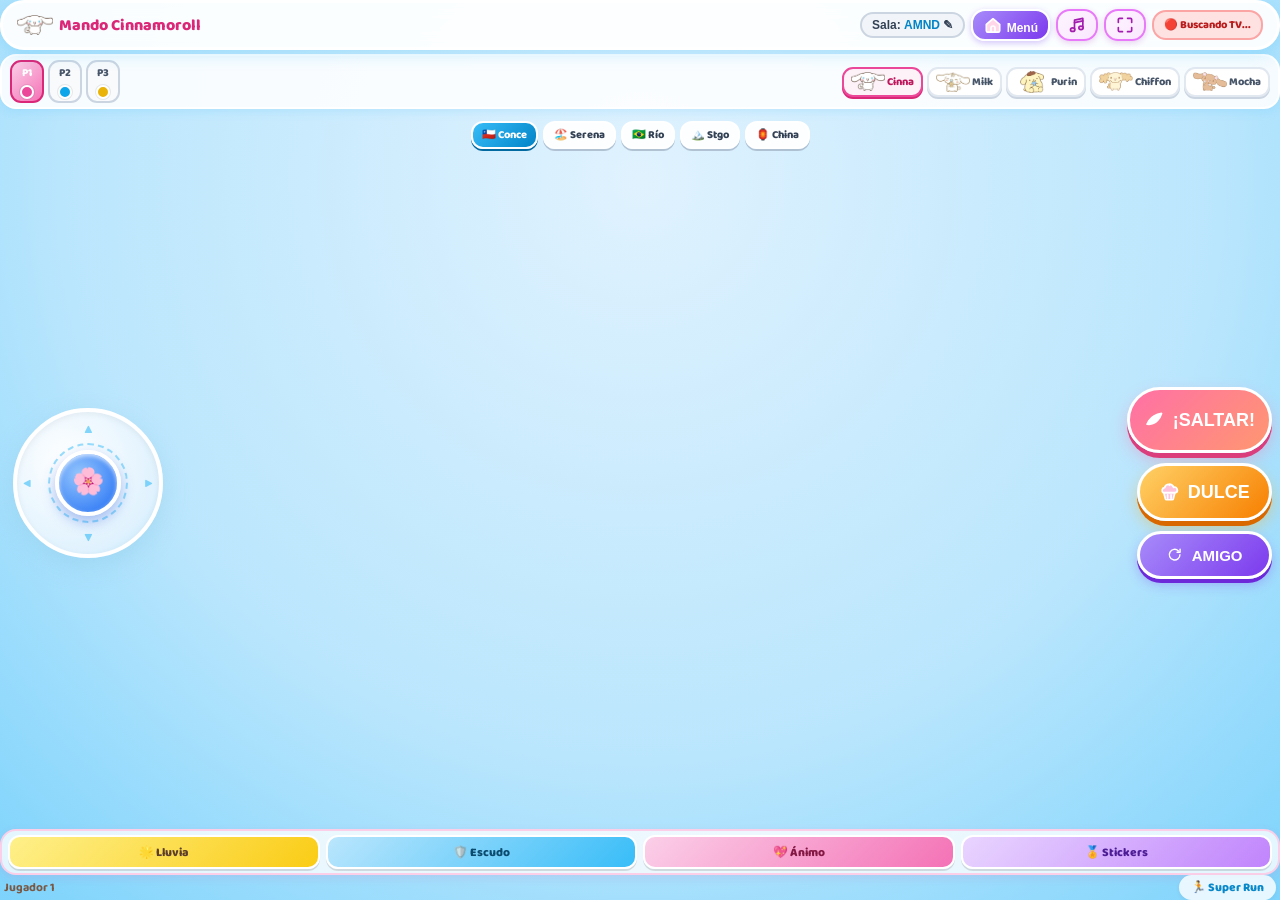
==== commit 09ce4ba1: "feat(avatar-world): v43 caritas fieles a Cinnamoroll y sus amigos - Ojos ovalados chicos y separados" ====
--- a/controller.html
+++ b/controller.html
@@ -709,6 +709,7 @@
 
         <!-- Controles remotos de Cinnamoroll World: Casa de Sueños (Habitaciones + Vestidor + Decoración + Luz) -->
         <div class="remote-mini-pills hidden aw-remote-strip" id="avatarActionStrip">
+          <button class="aw-remote-btn" id="btnRemoteAvatarMap" aria-label="Mapa de Ciudad"><i class="ci" data-icon="map"></i></button>
           <button class="aw-remote-btn" data-av-step="-1" aria-label="Cuarto anterior"><i class="ci" data-icon="arrow-left"></i></button>
           <button class="aw-remote-btn" data-av-custom="outfit" aria-label="Cambiar ropa"><i class="ci" data-icon="hanger"></i></button>
           <button class="aw-remote-btn" data-av-custom="hat" aria-label="Cambiar gorro"><i class="ci" data-icon="star"></i></button>
@@ -920,8 +921,8 @@
     </footer>
   </div>
 
-  <script src="js/icons.js?v=37"></script>
-  <script src="js/avatar-world.js?v=37"></script>
+  <script src="js/icons.js?v=43"></script>
+  <script src="js/avatar-world.js?v=43"></script>
   <script src="js/peerjs.min.js"></script>
   <script>
     (function () {
@@ -1240,6 +1241,13 @@
         btnRemoteAvatarLight.addEventListener('click', () => {
           playHapticBeep(580);
           sendData({ type: 'avatarLight', player: playerSlot });
+        });
+      }
+      const btnRemoteAvatarMap = document.getElementById('btnRemoteAvatarMap');
+      if (btnRemoteAvatarMap) {
+        btnRemoteAvatarMap.addEventListener('click', () => {
+          playHapticBeep(620);
+          sendData({ type: 'avatarMap', player: playerSlot });
         });
       }
 
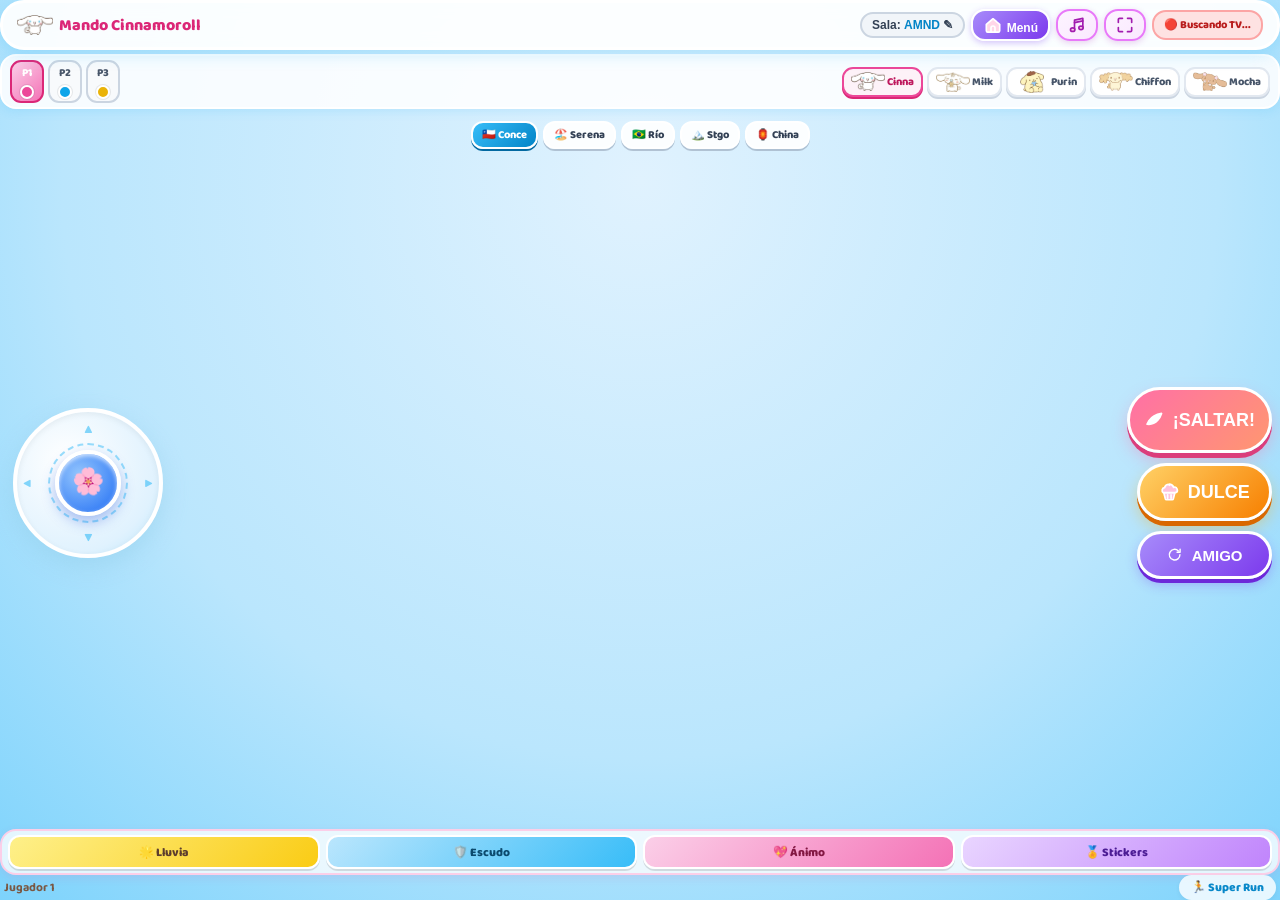
==== commit a9c6bfd8: "feat(avatar-world): v44 personajes con estilo de los PNG oficiales Colores planos, contorno café sua" ====
--- a/controller.html
+++ b/controller.html
@@ -921,8 +921,8 @@
     </footer>
   </div>
 
-  <script src="js/icons.js?v=43"></script>
-  <script src="js/avatar-world.js?v=43"></script>
+  <script src="js/icons.js?v=44"></script>
+  <script src="js/avatar-world.js?v=44"></script>
   <script src="js/peerjs.min.js"></script>
   <script>
     (function () {
